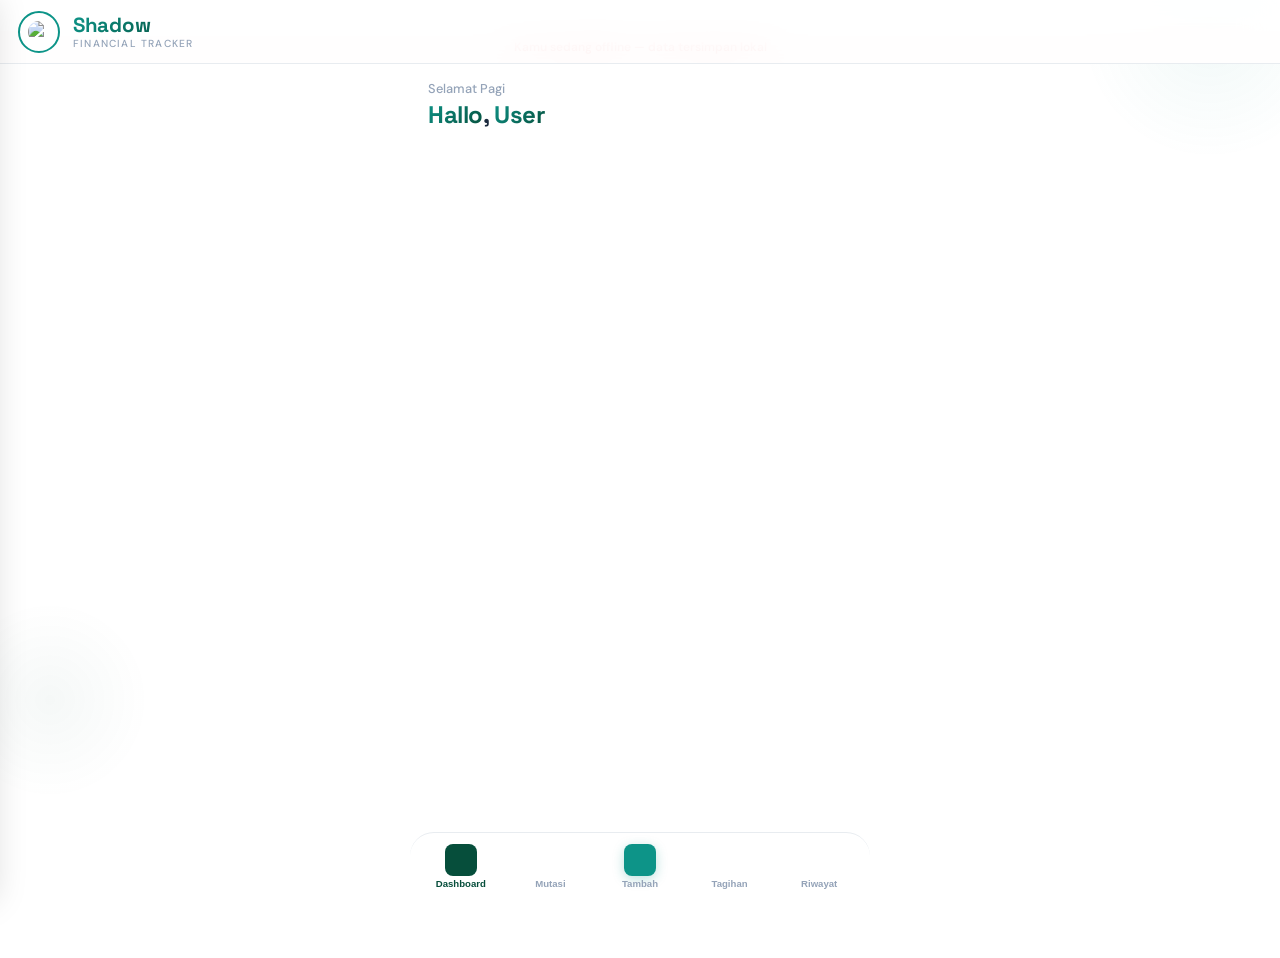
==== shadowFintrack/index.html @ 6dd3341f "Add files via upload" ====
<!DOCTYPE html>
<html lang="id" data-theme="light">
<head>
  <meta charset="UTF-8">
  <meta name="viewport" content="width=device-width, initial-scale=1.0, maximum-scale=1.0, user-scalable=no, viewport-fit=cover">
  <meta name="theme-color" content="#0D9488">
  <meta name="apple-mobile-web-app-capable" content="yes">
  <meta name="apple-mobile-web-app-status-bar-style" content="default">
  <meta name="apple-mobile-web-app-title" content="Shadow">
  <meta name="application-name" content="Shadow">
  <meta name="description" content="Aplikasi pencatatan keuangan pribadi yang simpel dan pribadi">
  <meta name="mobile-web-app-capable" content="yes">
  <link rel="manifest" href="manifest.json">
  <link rel="apple-touch-icon" href="data:image/svg+xml,<svg xmlns='http://www.w3.org/2000/svg' viewBox='0 0 180 180'><rect width='180' height='180' rx='36' fill='%230D9488'/><circle cx='90' cy='85' r='25' fill='none' stroke='white' stroke-width='9'/><circle cx='90' cy='85' r='8' fill='white'/><path d='M61 124 c0-18 13-32 29-32 s29 14 29 32' fill='none' stroke='white' stroke-width='8' stroke-linecap='round'/></svg>">
  <link rel="icon" type="image/svg+xml" href="data:image/svg+xml,<svg xmlns='http://www.w3.org/2000/svg' viewBox='0 0 32 32'><rect width='32' height='32' rx='6' fill='%230D9488'/><circle cx='16' cy='15' r='4.5' fill='none' stroke='white' stroke-width='1.6'/><circle cx='16' cy='15' r='1.4' fill='white'/><path d='M10.5 22 c0-3.2 2.5-5.8 5.5-5.8 s5.5 2.6 5.5 5.8' fill='none' stroke='white' stroke-width='1.4' stroke-linecap='round'/></svg>">
  <link rel="preconnect" href="https://fonts.googleapis.com">
  <link rel="preconnect" href="https://fonts.gstatic.com" crossorigin>
  <link href="https://fonts.googleapis.com/css2?family=Space+Grotesk:wght@300;400;500;600;700&family=DM+Sans:ital,wght@0,300;0,400;0,500;0,600;0,700;1,400&display=swap" rel="stylesheet">
  <script src="https://unpkg.com/lucide@latest/dist/umd/lucide.js"></script>
  <script src="https://cdn.jsdelivr.net/npm/@supabase/supabase-js@2"></script>
  <title>Shadow — Financial Tracker</title>
  <style>
    :root{
      --bg:#FFFFFF;--bg-s:#F4F7F8;--fg:#1B2A3D;--fg-s:#5A6B7F;--muted:#94A3B8;
      --accent:#0D9488;--accent-l:rgba(13,148,136,.08);--accent-d:#064E3B;
      --red:#EF4444;--red-l:rgba(239,68,68,.08);--green:#059669;--green-l:rgba(5,150,105,.08);
      --amber:#D97706;--amber-l:rgba(217,119,6,.08);
      --card:#FFFFFF;--border:#E8ECF0;
      --sh-sm:0 1px 3px rgba(0,0,0,.06);--sh-md:0 4px 16px rgba(0,0,0,.08);--sh-lg:0 12px 40px rgba(0,0,0,.12);
      --sh-side:8px 0 32px rgba(0,0,0,.15);
      --overlay:rgba(15,23,42,.3);
      --r-s:8px;--r-m:12px;--r-l:16px;--r-xl:24px;
      --tr:.3s cubic-bezier(.4,0,.2,1);
      --hdr-h:64px;--nav-h:68px;
      --sat:env(safe-area-inset-top,0px);--sab:env(safe-area-inset-bottom,0px);
      --modal-bg:rgba(15,23,42,.4);
      --warn-bg:#FEF2F2;--warn-border:#FECACA;--warn-text:#DC2626;
      --input-bg:#FFFFFF;--toggle-bg:#D1D5DB;
      --health-excellent:#059669;--health-good:#0D9488;--health-fair:#D97706;--health-poor:#EF4444;
    }
    [data-theme="dark"]{
      --bg:#0F1419;--bg-s:#1A2332;--fg:#E2E8F0;--fg-s:#94A3B8;--muted:#64748B;
      --accent:#14B8A6;--accent-l:rgba(20,184,166,.12);--accent-d:#5EEAD4;
      --red:#F87171;--red-l:rgba(248,113,113,.12);--green:#34D399;--green-l:rgba(52,211,153,.12);
      --amber:#FBBF24;--amber-l:rgba(251,191,36,.12);
      --card:#1C2633;--border:#2A3544;
      --sh-sm:0 1px 3px rgba(0,0,0,.25);--sh-md:0 4px 16px rgba(0,0,0,.3);--sh-lg:0 12px 40px rgba(0,0,0,.4);
      --sh-side:8px 0 32px rgba(0,0,0,.4);
      --overlay:rgba(0,0,0,.5);
      --modal-bg:rgba(0,0,0,.6);
      --warn-bg:rgba(248,113,113,.1);--warn-border:rgba(248,113,113,.25);--warn-text:#F87171;
      --input-bg:#1A2332;--toggle-bg:#374151;
      --health-excellent:#34D399;--health-good:#14B8A6;--health-fair:#FBBF24;--health-poor:#F87171;
    }
    *,*::before,*::after{margin:0;padding:0;box-sizing:border-box}
    html{font-size:16px;-webkit-tap-highlight-color:transparent;overflow-x:hidden}
    body{font-family:'DM Sans',sans-serif;background:var(--bg);color:var(--fg);min-height:100dvh;overflow-x:hidden;-webkit-font-smoothing:antialiased;transition:background .35s,color .35s}
    body::before{content:'';position:fixed;top:-100px;right:-60px;width:260px;height:260px;background:radial-gradient(circle,rgba(13,148,136,.06) 0%,transparent 70%);border-radius:50%;pointer-events:none;z-index:0;animation:blob 8s ease-in-out infinite alternate}
    body::after{content:'';position:fixed;bottom:100px;left:-50px;width:200px;height:200px;background:radial-gradient(circle,rgba(6,78,59,.04) 0%,transparent 70%);border-radius:50%;pointer-events:none;z-index:0;animation:blob 10s ease-in-out infinite alternate-reverse}
    @keyframes blob{0%{transform:translate(0,0) scale(1)}100%{transform:translate(16px,24px) scale(1.12)}}

    .header{position:fixed;top:0;left:0;right:0;height:calc(var(--hdr-h) + var(--sat));padding-top:var(--sat);background:color-mix(in srgb, var(--bg) 88%, transparent);backdrop-filter:blur(18px);-webkit-backdrop-filter:blur(18px);border-bottom:1px solid var(--border);display:flex;align-items:center;padding-left:18px;padding-right:18px;z-index:100;transition:box-shadow var(--tr),background .35s,border-color .35s}
    .header.scrolled{box-shadow:var(--sh-sm)}
    .logo-btn{width:42px;height:42px;border-radius:50%;border:2.5px solid var(--accent);background:var(--bg);display:flex;align-items:center;justify-content:center;cursor:pointer;flex-shrink:0;transition:var(--tr);position:relative;overflow:hidden}
    .logo-btn::before{content:'';position:absolute;inset:0;border-radius:50%;background:var(--accent);opacity:0;transition:opacity var(--tr)}
    .logo-btn:hover::before,.logo-btn:focus-visible::before{opacity:.07}
    .logo-btn:active{transform:scale(.92)}
    .logo-btn svg,.logo-btn img{width:22px;height:22px;color:var(--accent);position:relative;z-index:1}
    .logo-btn img{border-radius:50%;object-fit:cover;width:100%;height:100%;color:transparent}
    .logo-ar{font-family:'Noto Naskh Arabic','Traditional Arabic','Scheherazade New',serif;font-size:1.3rem;font-weight:700;color:var(--accent);position:relative;z-index:1;line-height:1}
    .sb-logo .logo-ar{font-size:1.05rem}
    .about-logo .logo-ar{font-size:1.6rem}
    .hdr-tg{margin-left:13px;display:flex;flex-direction:column}
    .hdr-title{font-family:'Space Grotesk',sans-serif;font-size:1.28rem;font-weight:700;line-height:1.15;background:linear-gradient(135deg,var(--accent),var(--accent-d));-webkit-background-clip:text;-webkit-text-fill-color:transparent;background-clip:text;letter-spacing:-.3px}
    .hdr-sub{font-size:.64rem;font-weight:500;color:var(--muted);letter-spacing:1.2px;text-transform:uppercase;line-height:1;margin-top:2px}
    .hdr-actions{margin-left:auto;display:flex;align-items:center;gap:8px}
    .install-btn{display:none;align-items:center;gap:6px;padding:7px 14px;border-radius:20px;border:1.5px solid var(--accent);background:var(--accent-l);color:var(--accent);font-size:.72rem;font-weight:600;cursor:pointer;transition:var(--tr);font-family:'DM Sans',sans-serif}
    .install-btn:hover{background:var(--accent);color:#fff}
    .install-btn svg{width:14px;height:14px}
    .install-btn.visible{display:flex}

    .sb-overlay{position:fixed;inset:0;background:var(--overlay);backdrop-filter:blur(2px);-webkit-backdrop-filter:blur(2px);z-index:200;opacity:0;visibility:hidden;transition:opacity .3s,visibility .3s}
    .sb-overlay.active{opacity:1;visibility:visible}
    .sidebar{position:fixed;top:0;left:0;bottom:0;width:272px;max-width:80vw;background:var(--bg);z-index:210;transform:translateX(-105%);transition:transform .38s cubic-bezier(.32,.72,0,1),background .35s;display:flex;flex-direction:column;box-shadow:var(--sh-side);overflow-y:auto;overflow-x:hidden}
    .sidebar.active{transform:translateX(0)}
    .sb-hdr{padding:calc(20px + var(--sat)) 18px 18px;border-bottom:1px solid var(--border);display:flex;align-items:center;justify-content:space-between;flex-shrink:0}
    .sb-brand{display:flex;align-items:center;gap:11px}
    .sb-logo{width:36px;height:36px;border-radius:50%;border:2px solid var(--accent);background:var(--accent-l);display:flex;align-items:center;justify-content:center;overflow:hidden;flex-shrink:0}
    .sb-logo svg{width:17px;height:17px;color:var(--accent)}
    .sb-logo img{width:100%;height:100%;object-fit:cover;border-radius:50%}
    .sb-name{font-family:'Space Grotesk',sans-serif;font-weight:700;font-size:1.1rem;background:linear-gradient(135deg,var(--accent),var(--accent-d));-webkit-background-clip:text;-webkit-text-fill-color:transparent;background-clip:text}
    .sb-close{width:32px;height:32px;border-radius:50%;border:none;background:var(--bg-s);display:flex;align-items:center;justify-content:center;cursor:pointer;transition:var(--tr);color:var(--fg-s)}
    .sb-close:hover{background:var(--border);color:var(--fg)}
    .sb-close:active{transform:scale(.9)}
    .sb-close svg{width:17px;height:17px}
    .sb-nav{flex:1;padding:14px 10px;display:flex;flex-direction:column;gap:2px}
    .sb-label{font-size:.62rem;font-weight:600;text-transform:uppercase;letter-spacing:1.5px;color:var(--muted);padding:10px 12px 6px}
    .sb-item{display:flex;align-items:center;gap:13px;padding:12px 13px;border-radius:var(--r-m);cursor:pointer;transition:var(--tr);color:var(--fg-s);font-size:.9rem;font-weight:500;position:relative;border:none;background:none;width:100%;text-align:left;font-family:'DM Sans',sans-serif}
    .sb-item::before{content:'';position:absolute;left:0;top:50%;transform:translateY(-50%) scaleY(0);width:3px;height:18px;border-radius:0 3px 3px 0;background:var(--accent);transition:transform .25s}
    .sb-item:hover{background:var(--accent-l);color:var(--fg)}
    .sb-item:hover::before{transform:translateY(-50%) scaleY(1)}
    .sb-item:active{transform:scale(.98)}
    .sb-item.active{background:var(--accent-l);color:var(--accent);font-weight:600}
    .sb-item.active::before{transform:translateY(-50%) scaleY(1)}
    .sb-item svg{width:19px;height:19px;flex-shrink:0}
    .sb-ft{padding:14px 18px;border-top:1px solid var(--border);font-size:.7rem;color:var(--muted);text-align:center;flex-shrink:0;transition:border-color .35s}
    .sb-ft b{color:var(--accent);font-weight:600}

    .main{position:relative;z-index:1;padding:calc(var(--hdr-h) + var(--sat) + 16px) 18px calc(var(--nav-h) + var(--sab) + 18px);min-height:100dvh}
    .greet-lbl{font-size:.8rem;color:var(--muted);font-weight:500;margin-bottom:2px}
    .greet-name{font-family:'Space Grotesk',sans-serif;font-size:1.5rem;font-weight:700;color:var(--fg);letter-spacing:-.4px;margin-bottom:20px}
    .greet-name span{background:linear-gradient(135deg,var(--accent),var(--accent-d));-webkit-background-clip:text;-webkit-text-fill-color:transparent;background-clip:text}

    .pg{display:none;animation:fadeIn .35s ease}
    .pg.active{display:block}
    @keyframes fadeIn{from{opacity:0;transform:translateY(10px)}to{opacity:1;transform:translateY(0)}}

    .dc{opacity:0;transform:translateY(14px);transition:opacity .45s ease,transform .45s ease}
    .dc.vis{opacity:1;transform:translateY(0)}
    .saldo{background:linear-gradient(135deg,var(--accent-l) 0%,transparent 100%);border:1px solid color-mix(in srgb, var(--accent) 14%, var(--border));border-left:4px solid var(--accent);border-radius:var(--r-l);padding:20px 18px 18px;margin-bottom:14px;position:relative;overflow:hidden;transition:border-color .35s,background .35s}
    .saldo::after{content:'';position:absolute;bottom:-20px;right:-20px;width:100px;height:100px;border-radius:50%;background:var(--accent-l)}
    .saldo::before{content:'';position:absolute;top:-30px;right:30px;width:70px;height:70px;border-radius:50%;background:var(--accent-l)}
    .saldo-lbl{font-size:.72rem;font-weight:600;color:var(--fg-s);text-transform:uppercase;letter-spacing:.8px;margin-bottom:6px}
    .saldo-val{font-family:'Space Grotesk',sans-serif;font-size:1.85rem;font-weight:700;color:var(--fg);letter-spacing:-.5px;line-height:1.1}
    .saldo-time{font-size:.68rem;color:var(--muted);margin-top:8px;display:flex;align-items:center;gap:4px}
    .w-grid{display:grid;grid-template-columns:repeat(auto-fill,minmax(140px,1fr));gap:12px;margin-bottom:14px}
    .w-card{background:var(--card);border:1px solid var(--border);border-radius:var(--r-l);padding:16px 14px;position:relative;overflow:hidden;transition:var(--tr),background .35s,border-color .35s}
    .w-card:hover{box-shadow:var(--sh-md);transform:translateY(-1px)}
    .w-card-lbl{font-size:.68rem;font-weight:600;color:var(--muted);text-transform:uppercase;letter-spacing:.5px;margin-bottom:6px;display:flex;align-items:center;gap:6px}
    .w-card-lbl svg{width:13px;height:13px;color:var(--accent)}
    .w-card-type{font-size:.6rem;color:var(--accent);background:var(--accent-l);padding:2px 7px;border-radius:10px;font-weight:600;display:inline-block;margin-bottom:4px}
    .w-card-val{font-family:'Space Grotesk',sans-serif;font-size:1.12rem;font-weight:700;color:var(--fg)}
    .w-card::after{content:'';position:absolute;top:0;right:0;width:44px;height:44px;border-radius:0 0 0 44px;background:var(--accent-l)}
    .w-add{border:1.5px dashed var(--border);border-radius:var(--r-l);display:flex;flex-direction:column;align-items:center;justify-content:center;gap:6px;cursor:pointer;transition:var(--tr),background .35s,border-color .35s;background:transparent;min-height:76px;color:var(--muted);font-family:'DM Sans',sans-serif}
    .w-add:hover{border-color:var(--accent);color:var(--accent);background:var(--accent-l)}
    .w-add:active{transform:scale(.97)}
    .w-add svg{width:22px;height:22px}
    .w-add span{font-size:.72rem;font-weight:600}
    .cmp{background:var(--card);border:1px solid var(--border);border-radius:var(--r-l);padding:18px 16px;margin-bottom:14px;transition:var(--tr),background .35s,border-color .35s}
    .cmp:hover{box-shadow:var(--sh-sm)}
    .cmp-hdr{display:flex;align-items:center;justify-content:space-between;margin-bottom:14px}
    .cmp-title{font-family:'Space Grotesk',sans-serif;font-size:.88rem;font-weight:700;color:var(--fg)}
    .cmp-net{font-family:'Space Grotesk',sans-serif;font-size:.78rem;font-weight:700;padding:3px 10px;border-radius:20px}
    .cmp-net.pos{background:var(--green-l);color:var(--green)}
    .cmp-net.neg{background:var(--red-l);color:var(--red)}
    .cmp-net.zero{background:var(--bg-s);color:var(--muted)}
    .cmp-row{margin-bottom:12px}.cmp-row:last-child{margin-bottom:0}
    .cmp-info{display:flex;align-items:center;gap:8px;margin-bottom:6px}
    .cmp-dot{width:8px;height:8px;border-radius:50%;flex-shrink:0}
    .cmp-dot.g{background:var(--green)}.cmp-dot.r{background:var(--red)}
    .cmp-info span:nth-child(2){font-size:.78rem;color:var(--fg-s);flex:1}
    .cmp-val{font-family:'Space Grotesk',sans-serif;font-size:.82rem;font-weight:700}
    .cmp-val.g{color:var(--green)}.cmp-val.r{color:var(--red)}
    .bar-t{height:8px;border-radius:4px;background:var(--bg-s);overflow:hidden}
    .bar-f{height:100%;border-radius:4px;width:0;transition:width .9s cubic-bezier(.4,0,.2,1)}
    .bar-f.g{background:linear-gradient(90deg,var(--green),color-mix(in srgb, var(--green) 60%, #fff))}
    .bar-f.r{background:linear-gradient(90deg,var(--red),color-mix(in srgb, var(--red) 60%, #fff))}
    .badge-grid{display:grid;grid-template-columns:1fr 1fr;gap:12px;margin-bottom:14px}
    .badge{background:var(--card);border:1px solid var(--border);border-radius:var(--r-l);padding:16px 14px;transition:var(--tr),background .35s,border-color .35s;position:relative;overflow:hidden}
    .badge:hover{box-shadow:var(--sh-sm)}
    .badge-icon{width:36px;height:36px;border-radius:var(--r-s);display:flex;align-items:center;justify-content:center;margin-bottom:10px}
    .badge-icon svg{width:18px;height:18px}
    .badge-utang .badge-icon{background:var(--red-l);color:var(--red)}
    .badge-piutang .badge-icon{background:var(--amber-l);color:var(--amber)}
    .badge-title{font-size:.75rem;font-weight:600;color:var(--fg-s);margin-bottom:2px}
    .badge-count{font-family:'Space Grotesk',sans-serif;font-size:1.15rem;font-weight:700;color:var(--fg)}
    .badge-warn{display:inline-flex;align-items:center;gap:5px;margin-top:8px;padding:4px 10px;border-radius:20px;font-size:.65rem;font-weight:600;background:var(--warn-bg);color:var(--warn-text);border:1px solid var(--warn-border)}
    .badge-warn-dot{width:6px;height:6px;border-radius:50%;background:var(--red);animation:pulse 1.4s ease infinite}
    @keyframes pulse{0%,100%{opacity:1;transform:scale(1)}50%{opacity:.5;transform:scale(1.3)}}
    .badge-sub{font-size:.65rem;color:var(--muted);margin-top:6px}
    .health{background:var(--card);border:1px solid var(--border);border-radius:var(--r-l);padding:20px 18px;margin-bottom:14px;transition:var(--tr),background .35s,border-color .35s}
    .health:hover{box-shadow:var(--sh-sm)}
    .health-hdr{display:flex;align-items:center;justify-content:space-between;margin-bottom:16px}
    .health-title{font-family:'Space Grotesk',sans-serif;font-size:.92rem;font-weight:700;color:var(--fg);display:flex;align-items:center;gap:8px}
    .health-title svg{width:18px;height:18px;color:var(--accent)}
    .health-period{font-size:.68rem;color:var(--muted);font-weight:500}
    .health-body{display:flex;align-items:center;gap:20px}
    .gauge-wrap{position:relative;flex-shrink:0}
    .gauge-svg{display:block}
    .gauge-bg{fill:none;stroke:var(--border);stroke-width:10;stroke-linecap:round}
    .gauge-fill{fill:none;stroke-width:10;stroke-linecap:round;transition:stroke-dashoffset 1.2s cubic-bezier(.4,0,.2,1),stroke .5s}
    .gauge-score{position:absolute;bottom:0;left:50%;transform:translateX(-50%);text-align:center}
    .gauge-num{font-family:'Space Grotesk',sans-serif;font-size:1.4rem;font-weight:700;line-height:1;transition:color .5s}
    .gauge-max{font-size:.6rem;color:var(--muted);font-weight:500}
    .health-info{flex:1}
    .health-status{font-family:'Space Grotesk',sans-serif;font-size:.92rem;font-weight:700;margin-bottom:4px;transition:color .5s}
    .health-desc{font-size:.75rem;color:var(--fg-s);line-height:1.55}
    .health-metrics{display:flex;gap:14px;margin-top:12px}
    .hm{text-align:center}
    .hm-val{font-family:'Space Grotesk',sans-serif;font-size:.82rem;font-weight:700}
    .hm-lbl{font-size:.6rem;color:var(--muted);margin-top:1px}
    .saran{background:var(--card);border:1px solid var(--border);border-radius:var(--r-l);padding:18px 16px;margin-bottom:14px;transition:var(--tr),background .35s,border-color .35s}
    .saran:hover{box-shadow:var(--sh-sm)}
    .saran-hdr{display:flex;align-items:center;gap:8px;margin-bottom:14px}
    .saran-hdr svg{width:18px;height:18px;color:var(--accent)}
    .saran-title{font-family:'Space Grotesk',sans-serif;font-size:.92rem;font-weight:700;color:var(--fg)}
    .saran-list{list-style:none;display:flex;flex-direction:column}
    .saran-item{display:flex;gap:12px;padding:12px 0;border-bottom:1px solid var(--border);align-items:flex-start}
    .saran-item:last-child{border-bottom:none}
    .saran-num{width:24px;height:24px;border-radius:50%;background:var(--accent-l);color:var(--accent);font-family:'Space Grotesk',sans-serif;font-size:.72rem;font-weight:700;display:flex;align-items:center;justify-content:center;flex-shrink:0;margin-top:1px}
    .saran-text{flex:1}
    .saran-main{font-size:.8rem;font-weight:600;color:var(--fg);line-height:1.45;margin-bottom:2px}
    .saran-detail{font-size:.7rem;color:var(--muted);line-height:1.45}
    .saran-empty{font-size:.8rem;color:var(--muted);text-align:center;padding:16px 0;font-style:italic}

    .sb-page{display:none;animation:fadeIn .3s ease}
    .sb-page.active{display:block}
    .sb-back{display:inline-flex;align-items:center;gap:6px;padding:8px 0;margin-bottom:18px;font-size:.8rem;font-weight:600;color:var(--accent);cursor:pointer;border:none;background:none;font-family:'DM Sans',sans-serif;transition:color var(--tr)}
    .sb-back:hover{color:var(--accent-d)}
    .sb-back:active{transform:scale(.97)}
    .sb-back svg{width:16px;height:16px}
    .sb-page-title{font-family:'Space Grotesk',sans-serif;font-size:1.15rem;font-weight:700;color:var(--fg);margin-bottom:18px}

    .profile-photo-wrap{display:flex;flex-direction:column;align-items:center;margin-bottom:24px}
    .profile-photo{width:88px;height:88px;border-radius:50%;border:3px solid var(--accent);background:var(--bg-s);display:flex;align-items:center;justify-content:center;overflow:hidden;cursor:pointer;transition:var(--tr);position:relative}
    .profile-photo:hover{border-color:var(--accent-d);box-shadow:0 4px 16px rgba(13,148,136,.15)}
    .profile-photo svg{width:36px;height:36px;color:var(--muted)}
    .profile-photo img{width:100%;height:100%;object-fit:cover}
    .profile-photo-badge{position:absolute;bottom:0;right:0;width:28px;height:28px;border-radius:50%;background:var(--accent);display:flex;align-items:center;justify-content:center;border:2px solid var(--bg)}
    .profile-photo-badge svg{width:13px;height:13px;color:#fff}
    .profile-photo-hint{font-size:.68rem;color:var(--muted);margin-top:8px}

    .form-group{margin-bottom:16px}
    .form-label{display:block;font-size:.72rem;font-weight:600;color:var(--fg-s);text-transform:uppercase;letter-spacing:.5px;margin-bottom:6px}
    .form-input{width:100%;padding:11px 14px;border:1.5px solid var(--border);border-radius:var(--r-m);font-size:.88rem;font-family:'DM Sans',sans-serif;color:var(--fg);background:var(--input-bg);transition:border-color var(--tr),background .35s;outline:none}
    .form-input:focus{border-color:var(--accent)}
    .form-input::placeholder{color:var(--muted)}
    .form-btn{width:100%;padding:13px;border:none;border-radius:var(--r-m);font-size:.88rem;font-weight:700;font-family:'DM Sans',sans-serif;cursor:pointer;transition:var(--tr)}
    .form-btn:active{transform:scale(.98)}
    .form-btn-primary{background:var(--accent);color:#fff}
    .form-btn-primary:hover{filter:brightness(1.1)}
    .form-btn-outline{background:transparent;border:1.5px solid var(--border);color:var(--fg-s)}
    .form-btn-outline:hover{background:var(--bg-s);border-color:var(--muted)}
    .form-btn-danger{background:var(--red-l);border:1.5px solid color-mix(in srgb, var(--red) 25%, var(--border));color:var(--red)}
    .form-btn-danger:hover{background:var(--red);color:#fff}

    .coa-list{display:flex;flex-direction:column;gap:10px;margin-bottom:16px}
    .coa-card{background:var(--card);border:1px solid var(--border);border-radius:var(--r-l);padding:14px 16px;display:flex;align-items:center;gap:12px;transition:var(--tr),background .35s,border-color .35s}
    .coa-card:hover{box-shadow:var(--sh-sm)}
    .coa-card-icon{width:38px;height:38px;border-radius:var(--r-s);display:flex;align-items:center;justify-content:center;flex-shrink:0;background:var(--accent-l);color:var(--accent)}
    .coa-card-icon svg{width:18px;height:18px}
    .coa-card-info{flex:1;min-width:0}
    .coa-card-name{font-size:.85rem;font-weight:600;color:var(--fg);display:flex;align-items:center;gap:6px;flex-wrap:wrap}
    .coa-card-name .perm-badge{font-size:.55rem;padding:2px 7px;border-radius:8px;background:var(--accent-l);color:var(--accent);font-weight:700;text-transform:uppercase;letter-spacing:.5px}
    .coa-card-type{font-size:.65rem;color:var(--muted);font-weight:500}
    .coa-card-actions{display:flex;gap:6px;flex-shrink:0}
    .coa-btn{width:32px;height:32px;border-radius:var(--r-s);border:1px solid var(--border);background:var(--input-bg);display:flex;align-items:center;justify-content:center;cursor:pointer;transition:var(--tr);color:var(--fg-s)}
    .coa-btn:hover{background:var(--accent-l);border-color:var(--accent);color:var(--accent)}
    .coa-btn:active{transform:scale(.9)}
    .coa-btn:disabled{opacity:.3;cursor:not-allowed}
    .coa-btn:disabled:hover{background:var(--input-bg);border-color:var(--border);color:var(--fg-s)}
    .coa-btn svg{width:15px;height:15px}

    .toggle-row{display:flex;align-items:center;justify-content:space-between;padding:15px 0;border-bottom:1px solid var(--border);transition:border-color .35s}
    .toggle-row:last-child{border-bottom:none}
    .toggle-info{flex:1;min-width:0}
    .toggle-title{font-size:.85rem;font-weight:600;color:var(--fg)}
    .toggle-desc{font-size:.68rem;color:var(--muted);margin-top:2px}
    .toggle-switch{width:48px;height:26px;border-radius:13px;background:var(--toggle-bg);position:relative;cursor:pointer;transition:background var(--tr);flex-shrink:0;border:none}
    .toggle-switch.on{background:var(--accent)}
    .toggle-switch::after{content:'';position:absolute;top:3px;left:3px;width:20px;height:20px;border-radius:50%;background:#fff;transition:transform var(--tr);box-shadow:0 1px 3px rgba(0,0,0,.2)}
    .toggle-switch.on::after{transform:translateX(22px)}

    .lang-row{display:flex;align-items:center;justify-content:space-between;padding:15px 0;border-bottom:1px solid var(--border);transition:border-color .35s}
    .lang-btns{display:flex;gap:0;border-radius:var(--r-m);overflow:hidden;border:1px solid var(--border)}
    .lang-btn{padding:8px 18px;font-size:.78rem;font-weight:600;border:none;cursor:pointer;transition:var(--tr);font-family:'DM Sans',sans-serif;background:var(--bg-s);color:var(--fg-s)}
    .lang-btn.active{background:var(--accent);color:#fff}
    .lang-btn:active{transform:scale(.95)}

    .about-card{background:var(--card);border:1px solid var(--border);border-radius:var(--r-l);padding:20px 18px;margin-bottom:16px;transition:background .35s,border-color .35s}
    .about-logo{width:56px;height:56px;border-radius:50%;border:2.5px solid var(--accent);background:var(--accent-l);display:flex;align-items:center;justify-content:center;margin:0 auto 14px;overflow:hidden}
    .about-logo svg{width:26px;height:26px;color:var(--accent)}
    .about-logo img{width:100%;height:100%;object-fit:cover;border-radius:50%}
    .about-name{font-family:'Space Grotesk',sans-serif;font-size:1.15rem;font-weight:700;color:var(--fg);text-align:center;background:linear-gradient(135deg,var(--accent),var(--accent-d));-webkit-background-clip:text;-webkit-text-fill-color:transparent;background-clip:text}
    .about-ver{font-size:.72rem;color:var(--muted);text-align:center;margin-top:2px;margin-bottom:16px}
    .about-desc{font-size:.8rem;color:var(--fg-s);line-height:1.7;margin-bottom:16px}
    .about-features{list-style:none;display:flex;flex-direction:column;gap:8px;margin-bottom:16px}
    .about-features li{display:flex;align-items:center;gap:10px;font-size:.78rem;color:var(--fg-s)}
    .about-feat-icon{width:24px;height:24px;border-radius:6px;background:var(--accent-l);display:flex;align-items:center;justify-content:center;flex-shrink:0}
    .about-feat-icon svg{width:13px;height:13px;color:var(--accent)}
    .about-footer{text-align:center;font-size:.72rem;color:var(--muted);padding-top:14px;border-top:1px solid var(--border);transition:border-color .35s}
    .about-footer span{color:var(--red)}

    .modal-overlay{position:fixed;inset:0;background:var(--modal-bg);backdrop-filter:blur(3px);-webkit-backdrop-filter:blur(3px);z-index:500;display:none;align-items:flex-end;justify-content:center;padding:20px}
    .modal-overlay.active{display:flex}
    .modal{background:var(--card);border-radius:var(--r-xl);width:100%;max-width:400px;padding:24px 20px 20px;animation:slideUp .35s cubic-bezier(.32,.72,0,1);max-height:80dvh;overflow-y:auto;transition:background .35s}
    @keyframes slideUp{from{transform:translateY(30px);opacity:0}to{transform:translateY(0);opacity:1}}
    .modal-handle{width:40px;height:4px;border-radius:2px;background:var(--border);margin:0 auto 18px}
    .modal-title{font-family:'Space Grotesk',sans-serif;font-size:1.05rem;font-weight:700;color:var(--fg);margin-bottom:18px}
    .modal select.form-input{appearance:none;background-image:url("data:image/svg+xml,%3Csvg xmlns='http://www.w3.org/2000/svg' width='16' height='16' viewBox='0 0 24 24' fill='none' stroke='%2394A3B8' stroke-width='2'%3E%3Cpath d='m6 9 6 6 6-6'/%3E%3C/svg%3E");background-repeat:no-repeat;background-position:right 12px center;padding-right:36px}
    .modal-btns{display:grid;grid-template-columns:1fr 1fr;gap:10px;margin-top:6px}
    .confirm-msg{font-size:.88rem;font-weight:600;color:var(--fg);text-align:center;margin-bottom:18px}

    .ph{background:var(--card);border:1px dashed var(--border);border-radius:var(--r-l);padding:36px 18px;text-align:center;transition:var(--tr),background .35s,border-color .35s}
    .ph:hover{border-color:var(--accent);background:var(--accent-l)}
    .ph-icon{width:48px;height:48px;border-radius:50%;background:var(--bg-s);display:flex;align-items:center;justify-content:center;margin:0 auto 12px;color:var(--muted)}
    .ph-icon svg{width:22px;height:22px}
    .ph-t{font-size:.85rem;color:var(--fg-s);font-weight:500}
    .ph-s{font-size:.72rem;color:var(--muted);margin-top:4px}
    .sec-hdr{display:flex;align-items:center;justify-content:space-between;margin-bottom:12px}
    .sec-t{font-family:'Space Grotesk',sans-serif;font-size:1rem;font-weight:700;color:var(--fg)}
    .sec-link{font-size:.75rem;font-weight:600;color:var(--accent);cursor:pointer;border:none;background:none;padding:4px;font-family:'DM Sans',sans-serif}
    .sec-link:hover{color:var(--accent-d)}
    .cc{background:var(--card);border:1px solid var(--border);border-radius:var(--r-l);padding:22px 18px;margin-bottom:14px;transition:var(--tr),background .35s,border-color .35s}
    .cc:hover{box-shadow:var(--sh-sm)}
    .cc-title{font-family:'Space Grotesk',sans-serif;font-weight:700;font-size:.95rem;color:var(--fg);margin-bottom:5px}
    .cc-desc{font-size:.8rem;color:var(--fg-s);line-height:1.6}
    .ml{list-style:none;margin-top:12px}
    .ml li{display:flex;align-items:center;gap:10px;padding:9px 0;border-bottom:1px solid var(--border);font-size:.82rem;color:var(--fg-s)}
    .ml li:last-child{border-bottom:none}
    .ml-d{width:7px;height:7px;border-radius:50%;background:var(--accent);flex-shrink:0}

    .bnav{position:fixed;bottom:0;left:0;right:0;height:calc(var(--nav-h) + var(--sab));padding-bottom:var(--sab);background:color-mix(in srgb, var(--bg) 92%, transparent);backdrop-filter:blur(18px);-webkit-backdrop-filter:blur(18px);border-top:1px solid var(--border);display:flex;align-items:center;justify-content:space-around;padding-left:6px;padding-right:6px;z-index:100;transition:background .35s,border-color .35s}
    .ni{display:flex;flex-direction:column;align-items:center;justify-content:center;gap:3px;flex:1;max-width:76px;height:46px;border-radius:var(--r-m);cursor:pointer;transition:all var(--tr);border:none;background:transparent;-webkit-user-select:none;user-select:none}
    .ni .ni-w{width:32px;height:32px;border-radius:var(--r-s);display:flex;align-items:center;justify-content:center;transition:all var(--tr);background:transparent}
    .ni svg{width:19px;height:19px;color:var(--muted);transition:color var(--tr);position:relative;z-index:1}
    .ni .ni-l{font-size:.6rem;font-weight:600;color:var(--muted);transition:color var(--tr);white-space:nowrap;line-height:1}
    .ni:hover .ni-w{background:var(--accent-l)}.ni:hover svg{color:var(--accent)}.ni:hover .ni-l{color:var(--accent)}
    .ni.active .ni-w{animation:pop .35s cubic-bezier(.34,1.56,.64,1) forwards}
    .ni.active svg{color:#fff}.ni.active .ni-l{color:var(--accent-d);font-weight:700}
    @keyframes pop{0%{transform:scale(.85);background:#0D9488}50%{transform:scale(1.08);background:#0D9488}100%{transform:scale(1);background:#064E3B}}
    .ni--add .ni-w{background:#0D9488!important;box-shadow:0 3px 12px rgba(13,148,136,.28)}
    .ni--add svg{color:#fff!important}
    .ni--add.active .ni-w{animation:popA .35s cubic-bezier(.34,1.56,.64,1) forwards}
    @keyframes popA{0%{transform:scale(.85);background:#0D9488;box-shadow:0 3px 12px rgba(13,148,136,.28)}50%{transform:scale(1.1);background:#0D9488;box-shadow:0 3px 12px rgba(13,148,136,.28)}100%{transform:scale(1);background:#064E3B;box-shadow:0 3px 12px rgba(6,78,59,.28)}}
    .ni:active{transform:scale(.92)}

    .toast-c{position:fixed;top:calc(var(--hdr-h) + var(--sat) + 10px);left:50%;transform:translateX(-50%);z-index:600;pointer-events:none}
    .toast{background:var(--fg);color:var(--bg);padding:9px 18px;border-radius:var(--r-m);font-size:.8rem;font-weight:500;box-shadow:var(--sh-lg);opacity:0;transform:translateY(-10px);transition:all .3s;white-space:nowrap}
    .toast.show{opacity:1;transform:translateY(0)}

    .off-banner{position:fixed;top:calc(var(--hdr-h) + var(--sat));left:0;right:0;background:var(--warn-bg);border-bottom:1px solid var(--warn-border);padding:8px 18px;text-align:center;font-size:.75rem;font-weight:600;color:var(--warn-text);z-index:99;transform:translateY(-100%);transition:transform .35s}
    .off-banner.show{transform:translateY(0)}

    .hidden-input{position:absolute;width:0;height:0;opacity:0;pointer-events:none}

    .logout-area{padding:6px 18px 18px;flex-shrink:0;border-top:1px solid var(--border);transition:border-color .35s}
    .logout-btn{width:100%;padding:11px;border-radius:var(--r-m);border:1.5px solid var(--border);background:transparent;color:var(--fg-s);font-size:.82rem;font-weight:600;cursor:pointer;transition:var(--tr);font-family:'DM Sans',sans-serif;display:flex;align-items:center;justify-content:center;gap:8px}
    .logout-btn:hover{background:var(--red-l);border-color:color-mix(in srgb, var(--red) 30%, var(--border));color:var(--red)}
    .logout-btn:active{transform:scale(.98)}
    .logout-btn svg{width:16px;height:16px}

    .act-toggle{display:grid;grid-template-columns:1fr 1fr;gap:10px;margin-bottom:16px}
    .act-toggle-btn{display:flex;align-items:center;justify-content:center;gap:7px;padding:13px 10px;border-radius:var(--r-l);border:1.5px solid var(--border);background:var(--card);cursor:pointer;transition:var(--tr);font-family:'DM Sans',sans-serif;font-size:.84rem;font-weight:600;color:var(--fg-s)}
    .act-toggle-btn:active{transform:scale(.97)}
    .act-toggle-btn svg{width:16px;height:16px;flex-shrink:0}
    .act-toggle-btn:first-child{border-left:3px solid var(--green)}
    .act-toggle-btn:first-child svg{color:var(--green)}
    .act-toggle-btn:last-child{border-left:3px solid var(--red)}
    .act-toggle-btn:last-child svg{color:var(--red)}
    .act-toggle-btn.on-inc{border-color:var(--green);background:var(--green-l);color:var(--green)}
    .act-toggle-btn.on-exp{border-color:var(--red);background:var(--red-l);color:var(--red)}
    .act-form{background:var(--card);border:1px solid var(--border);border-radius:var(--r-l);padding:18px 16px;margin-bottom:16px;animation:fadeIn .3s ease}
    .act-section-label{font-size:.68rem;font-weight:600;color:var(--muted);text-transform:uppercase;letter-spacing:.6px;margin-bottom:8px;margin-top:14px}
    .act-section-label:first-child{margin-top:0}
    .chip-grid{display:flex;flex-wrap:wrap;gap:8px}
    .chip{padding:9px 14px;border-radius:20px;font-size:.74rem;font-weight:600;cursor:pointer;transition:all .2s;border:1.5px solid var(--border);background:var(--bg-s);color:var(--fg-s);font-family:'DM Sans',sans-serif;display:inline-flex;align-items:center;gap:5px;user-select:none}
    .chip:active{transform:scale(.95)}
    .chip svg{width:13px;height:13px;flex-shrink:0}
    .chip.sel{font-weight:700}
    .act-list{display:flex;flex-direction:column;gap:8px;margin-bottom:16px}
    .act-item{background:var(--card);border:1px solid var(--border);border-radius:var(--r-m);padding:12px 14px;display:flex;align-items:center;gap:12px;transition:var(--tr);border-left:3px solid var(--border)}
    .act-item.inc{border-left-color:var(--green)}
    .act-item.exp{border-left-color:var(--red)}
    .act-item-info{flex:1;min-width:0}
    .act-item-cat{font-size:.78rem;font-weight:600;color:var(--fg);margin-bottom:1px}
    .act-item-meta{font-size:.66rem;color:var(--muted);display:flex;align-items:center;gap:6px}
    .act-item-amount{font-family:'Space Grotesk',sans-serif;font-size:.85rem;font-weight:700;flex-shrink:0}
    .act-item-amount.inc{color:var(--green)}
    .act-item-amount.exp{color:var(--red)}
    .act-empty{background:var(--card);border:1px dashed var(--border);border-radius:var(--r-l);padding:30px 18px;text-align:center;transition:var(--tr);margin-bottom:16px}
    .act-empty:hover{border-color:var(--accent);background:var(--accent-l)}
    .act-empty-t{font-size:.82rem;color:var(--fg-s);font-weight:500}
    .act-empty-s{font-size:.7rem;color:var(--muted);margin-top:3px}

    .tag-toggle{display:grid;grid-template-columns:1fr 1fr;gap:10px;margin-bottom:16px}
    .tag-toggle-btn{display:flex;align-items:center;justify-content:center;gap:7px;padding:13px 10px;border-radius:var(--r-l);border:1.5px solid var(--border);background:var(--card);cursor:pointer;transition:var(--tr);font-family:'DM Sans',sans-serif;font-size:.84rem;font-weight:600;color:var(--fg-s)}
    .tag-toggle-btn:active{transform:scale(.97)}
    .tag-toggle-btn svg{width:16px;height:16px;flex-shrink:0}
    .tag-toggle-btn:first-child{border-left:3px solid var(--red)}
    .tag-toggle-btn:first-child svg{color:var(--red)}
    .tag-toggle-btn:last-child{border-left:3px solid var(--amber)}
    .tag-toggle-btn:last-child svg{color:var(--amber)}
    .tag-toggle-btn.on-d{border-color:var(--red);background:var(--red-l);color:var(--red)}
    .tag-toggle-btn.on-r{border-color:var(--amber);background:var(--amber-l);color:var(--amber)}
    .tag-form{background:var(--card);border:1px solid var(--border);border-radius:var(--r-l);padding:18px 16px;margin-bottom:16px;animation:fadeIn .3s ease}
    .tag-card{background:var(--card);border:1px solid var(--border);border-radius:var(--r-l);padding:14px 16px;margin-bottom:10px;transition:var(--tr)}
    .tag-card:hover{box-shadow:var(--sh-sm)}
    .tag-card-head{display:flex;align-items:flex-start;justify-content:space-between;gap:8px;margin-bottom:8px}
    .tag-card-name{font-size:.85rem;font-weight:700;color:var(--fg);line-height:1.3}
    .tag-card-desc{font-size:.7rem;color:var(--muted);margin-top:1px}
    .tag-badge{display:inline-flex;align-items:center;gap:4px;padding:3px 9px;border-radius:12px;font-size:.6rem;font-weight:600;white-space:nowrap;flex-shrink:0}
    .tag-badge-ok{background:var(--green-l);color:var(--green)}
    .tag-badge-warn{background:var(--amber-l);color:var(--amber)}
    .tag-badge-due{background:var(--red-l);color:var(--red)}
    .tag-badge-overdue{background:var(--red-l);color:var(--red);animation:pulse 1.4s ease infinite}
    .tag-badge-lunas{background:var(--green-l);color:var(--green)}
    .tag-info{display:grid;grid-template-columns:1fr 1fr;gap:4px 12px;margin-bottom:10px}
    .tag-info-item{font-size:.68rem;color:var(--fg-s);display:flex;justify-content:space-between}
    .tag-info-item span:last-child{font-family:'Space Grotesk',sans-serif;font-weight:600;color:var(--fg)}
    .tag-recv-img{width:52px;height:52px;border-radius:var(--r-s);border:1.5px solid var(--border);display:flex;align-items:center;justify-content:center;cursor:pointer;overflow:hidden;flex-shrink:0;background:var(--bg-s);transition:var(--tr)}
    .tag-recv-img:hover{border-color:var(--accent);box-shadow:var(--sh-sm)}
    .tag-recv-img svg{width:20px;height:20px;color:var(--muted)}
    .tag-recv-img img{width:100%;height:100%;object-fit:cover}
    .tag-actions{display:flex;gap:8px}
    .tag-act-btn{flex:1;padding:9px 6px;border-radius:var(--r-s);font-size:.68rem;font-weight:600;cursor:pointer;transition:var(--tr);text-align:center;font-family:'DM Sans',sans-serif;border:1.5px solid var(--border);background:var(--bg-s);color:var(--fg-s)}
    .tag-act-btn:active{transform:scale(.95)}
    .tag-act-btn.danger{border-color:color-mix(in srgb,var(--red) 25%,var(--border));color:var(--red)}
    .tag-act-btn.danger:hover{background:var(--red-l)}
    .tag-act-btn.primary{border-color:var(--accent);color:var(--accent);background:var(--accent-l)}
    .tag-upload{width:100%;height:80px;border:2px dashed var(--border);border-radius:var(--r-m);display:flex;flex-direction:column;align-items:center;justify-content:center;gap:6px;cursor:pointer;transition:var(--tr);color:var(--muted);background:var(--bg-s)}
    .tag-upload:hover{border-color:var(--accent);color:var(--accent)}
    .tag-upload svg{width:22px;height:22px}
    .tag-upload span{font-size:.7rem;font-weight:500}
    .tag-upload img{position:absolute;inset:0;width:100%;height:100%;object-fit:cover;border-radius:var(--r-m)}
    .tag-upload-wrap{position:relative}
    .tag-img-view{width:100%;border-radius:var(--r-m)}
    .tag-empty{background:var(--card);border:1px dashed var(--border);border-radius:var(--r-l);padding:30px 18px;text-align:center;transition:var(--tr);margin-bottom:16px}
    .tag-empty:hover{border-color:var(--accent);background:var(--accent-l)}
    .tag-empty-t{font-size:.82rem;color:var(--fg-s);font-weight:500}
    .tag-empty-s{font-size:.7rem;color:var(--muted);margin-top:3px}

    .mut-empty{background:var(--card);border:1px dashed var(--border);border-radius:var(--r-l);padding:36px 18px;text-align:center;transition:var(--tr),background .35s,border-color .35s;margin-bottom:14px}
    .mut-empty:hover{border-color:var(--accent);background:var(--accent-l)}
    .mut-empty-icon{width:48px;height:48px;border-radius:50%;background:var(--bg-s);display:flex;align-items:center;justify-content:center;margin:0 auto 12px;color:var(--muted)}
    .mut-empty-icon svg{width:22px;height:22px}
    .mut-empty-t{font-size:.85rem;color:var(--fg-s);font-weight:500}
    .mut-empty-s{font-size:.72rem;color:var(--muted);margin-top:4px}
    .mut-list{display:flex;flex-direction:column;gap:10px;margin-bottom:14px}
    .mut-item{background:var(--card);border:1px solid var(--border);border-radius:var(--r-l);padding:14px 16px;transition:var(--tr),background .35s,border-color .35s}
    .mut-item:hover{box-shadow:var(--sh-sm)}
    .mut-item-top{display:flex;align-items:center;justify-content:space-between;margin-bottom:6px}
    .mut-item-date{font-size:.68rem;color:var(--muted);font-weight:500;display:flex;align-items:center;gap:4px}
    .mut-item-date svg{width:12px;height:12px}
    .mut-item-amount{font-family:'Space Grotesk',sans-serif;font-size:.88rem;font-weight:700;color:var(--accent)}
    .mut-item-flow{display:flex;align-items:center;gap:8px;font-size:.8rem;color:var(--fg-s)}
    .mut-item-flow svg{width:14px;height:14px;color:var(--accent);flex-shrink:0}
    .mut-item-from,.mut-item-to{font-weight:600;color:var(--fg);background:var(--bg-s);padding:2px 8px;border-radius:6px;font-size:.72rem}

    .hist-tabs{display:flex;gap:6px;margin-bottom:14px;overflow-x:auto;-webkit-overflow-scrolling:touch;scrollbar-width:none;padding-bottom:2px}
    .hist-tabs::-webkit-scrollbar{display:none}
    .hist-tab{padding:8px 16px;border-radius:20px;font-size:.72rem;font-weight:600;cursor:pointer;white-space:nowrap;border:1.5px solid var(--border);background:var(--card);color:var(--fg-s);font-family:'DM Sans',sans-serif;transition:var(--tr);flex-shrink:0}
    .hist-tab:active{transform:scale(.95)}
    .hist-tab.active{background:var(--accent);color:#fff;border-color:var(--accent)}
    .hist-date-group{margin-bottom:16px}
    .hist-date-label{font-size:.7rem;font-weight:600;color:var(--muted);text-transform:uppercase;letter-spacing:.6px;margin-bottom:8px;padding-left:2px}
    .hist-item{background:var(--card);border:1px solid var(--border);border-radius:var(--r-l);padding:14px 16px;margin-bottom:8px;transition:var(--tr),background .35s,border-color .35s;border-left:3px solid var(--border)}
    .hist-item:hover{box-shadow:var(--sh-sm)}
    .hist-item.h-inc{border-left-color:var(--green)}
    .hist-item.h-exp{border-left-color:var(--red)}
    .hist-item.h-mut{border-left-color:var(--accent)}
    .hist-item.h-log{border-left-color:var(--muted)}
    .hist-item-top{display:flex;align-items:center;justify-content:space-between;margin-bottom:4px}
    .hist-item-type{display:inline-flex;align-items:center;gap:5px;font-size:.6rem;font-weight:700;text-transform:uppercase;letter-spacing:.5px;padding:2px 8px;border-radius:10px}
    .hist-item-type.t-inc{background:var(--green-l);color:var(--green)}
    .hist-item-type.t-exp{background:var(--red-l);color:var(--red)}
    .hist-item-type.t-mut{background:var(--accent-l);color:var(--accent)}
    .hist-item-type.t-log{background:var(--bg-s);color:var(--muted)}
    .hist-item-title{font-size:.82rem;font-weight:600;color:var(--fg);flex:1;min-width:0;overflow:hidden;text-overflow:ellipsis;white-space:nowrap}
    .hist-item-amount{font-family:'Space Grotesk',sans-serif;font-size:.85rem;font-weight:700;flex-shrink:0;margin-left:8px}
    .hist-item-amount.inc{color:var(--green)}
    .hist-item-amount.exp{color:var(--red)}
    .hist-item-amount.mut{color:var(--accent)}
    .hist-item-sub{display:flex;align-items:center;gap:6px;font-size:.68rem;color:var(--muted);margin-top:4px}
    .hist-item-sub svg{width:12px;height:12px;flex-shrink:0}
    .hist-summary{display:grid;grid-template-columns:repeat(3,1fr);gap:8px;margin-bottom:14px}
    .hist-sum-card{background:var(--card);border:1px solid var(--border);border-radius:var(--r-m);padding:12px 10px;text-align:center;transition:var(--tr),background .35s,border-color .35s}
    .hist-sum-card:hover{box-shadow:var(--sh-sm)}
    .hist-sum-val{font-family:'Space Grotesk',sans-serif;font-size:.82rem;font-weight:700}
    .hist-sum-val.inc{color:var(--green)}
    .hist-sum-val.exp{color:var(--red)}
    .hist-sum-val.mut{color:var(--accent)}
    .hist-sum-lbl{font-size:.6rem;color:var(--muted);font-weight:500;margin-top:2px;text-transform:uppercase;letter-spacing:.4px}
    .hist-count{font-size:.68rem;color:var(--muted);text-align:center;margin-bottom:10px}

    @media(prefers-reduced-motion:reduce){*,*::before,*::after{animation-duration:.01ms!important;transition-duration:.01ms!important}}
    *:focus-visible{outline:2px solid var(--accent);outline-offset:2px}
    @media(min-width:480px){.main{max-width:460px;margin:0 auto}.bnav{max-width:460px;left:50%;transform:translateX(-50%);border-radius:var(--r-xl) var(--r-xl) 0 0}}
  </style>
</head>
<body>

    <!-- Login Screen -->
  <div id="loginScreen" style="position:fixed;inset:0;z-index:9999;background:var(--bg);display:none;flex-direction:column;align-items:center;justify-content:center;padding:24px">
    <div style="width:100%;max-width:360px;text-align:center">
      <div style="width:72px;height:72px;border-radius:50%;border:3px solid var(--accent);background:var(--accent-l);display:flex;align-items:center;justify-content:center;margin:0 auto 20px;overflow:hidden"><img src="logo.jpeg" alt="Shadow" style="width:36px;height:36px;border-radius:50%;object-fit:cover"></div>
      <h1 style="font-family:'Space Grotesk',sans-serif;font-size:1.5rem;font-weight:700;background:linear-gradient(135deg,var(--accent),var(--accent-d));-webkit-background-clip:text;-webkit-text-fill-color:transparent;background-clip:text;margin-bottom:6px">Shadow</h1>
      <p style="font-size:.8rem;color:var(--muted);margin-bottom:32px" data-i18n="about_desc_short">Aplikasi pencatatan keuangan pribadi</p>
      <div id="loginForm">
        <div class="form-group" style="text-align:left"><label class="form-label">Email</label><input type="email" class="form-input" id="loginEmail" placeholder="contoh@email.com"></div>
        <div class="form-group" style="text-align:left"><label class="form-label">Password</label><input type="password" class="form-input" id="loginPass" placeholder="Masukkan password"></div>
        <button class="form-btn form-btn-primary" id="loginBtn" style="margin-bottom:12px">Masuk</button>
        <p style="font-size:.8rem;color:var(--muted)">Belum punya akun? <span style="color:var(--accent);font-weight:600;cursor:pointer" id="toRegister">Daftar</span></p>
      </div>
      <div id="registerForm" style="display:none">
        <div class="form-group" style="text-align:left"><label class="form-label">Nama Lengkap</label><input type="text" class="form-input" id="regName" placeholder="Masukkan nama"></div>
        <div class="form-group" style="text-align:left"><label class="form-label">Email</label><input type="email" class="form-input" id="regEmail" placeholder="contoh@email.com"></div>
        <div class="form-group" style="text-align:left"><label class="form-label">Nomor Telepon</label><input type="tel" class="form-input" id="regPhone" placeholder="08xxxxxxxxxx"></div>
        <div class="form-group" style="text-align:left"><label class="form-label">Password</label><input type="password" class="form-input" id="regPass" placeholder="Min. 6 karakter"></div>
        <button class="form-btn form-btn-primary" id="registerBtn" style="margin-bottom:12px">Daftar</button>
        <p style="font-size:.8rem;color:var(--muted)">Sudah punya akun? <span style="color:var(--accent);font-weight:600;cursor:pointer" id="toLogin">Masuk</span></p>
      </div>
      <div id="loginError" style="display:none;margin-top:16px;padding:10px 14px;border-radius:10px;background:var(--warn-bg);border:1px solid var(--warn-border);color:var(--warn-text);font-size:.78rem;font-weight:600"></div>
    </div>
  </div>

  <header class="header" id="header">
    <button class="logo-btn" id="logoBtn" aria-label="Buka menu sidebar"><img src="logo.jpeg" alt="Shadow" style="width:22px;height:22px;border-radius:50%;object-fit:cover"></button>
    <div class="hdr-tg">
      <div class="hdr-title">Shadow</div>
      <div class="hdr-sub" data-i18n="financial_tracker">financial tracker</div>
    </div>
    <div class="hdr-actions">
      <button class="install-btn" id="installBtn" aria-label="Install aplikasi"><i data-lucide="download"></i><span data-i18n="install">Install</span></button>
    </div>
  </header>

  <div class="off-banner" id="offBanner" data-i18n="offline_msg">Kamu sedang offline — data tersimpan lokal</div>
  <div class="sb-overlay" id="sbOverlay" aria-hidden="true"></div>

  <aside class="sidebar" id="sidebar" role="navigation" aria-label="Menu utama">
    <div class="sb-hdr">
      <div class="sb-brand">
        <div class="sb-logo" id="sbLogo"><img src="logo.jpeg" alt="Shadow" style="width:17px;height:17px;border-radius:50%;object-fit:cover" id="sbLogoDefaultImg"></div>
        <span class="sb-name">Shadow</span>
      </div>
      <button class="sb-close" id="sbClose" aria-label="Tutup menu"><i data-lucide="x"></i></button>
    </div>

    <nav class="sb-nav" id="sbMenu">
      <div class="sb-label" data-i18n="menu">Menu</div>
      <button class="sb-item" data-sb="profile"><i data-lucide="user-circle"></i><span data-i18n="profile">Profile</span></button>
      <button class="sb-item" data-sb="coa"><i data-lucide="bar-chart-3"></i><span data-i18n="chart_of_account">Chart of Account</span></button>
      <button class="sb-item" data-sb="setting"><i data-lucide="settings"></i><span data-i18n="setting">Setting</span></button>
      <button class="sb-item" data-sb="about"><i data-lucide="info"></i><span data-i18n="about">Tentang</span></button>
      <button class="sb-item" id="donateBtn" style="color:var(--red)"><i data-lucide="heart"></i><span>Dukung Kami</span></button>
    </nav>

    <!-- SB PAGE: Profile -->
    <div class="sb-nav sb-page" id="sb-profile">
      <button class="sb-back" data-back><i data-lucide="arrow-left"></i> <span data-i18n="back_to_sidebar">Kembali ke sidebar</span></button>
      <div class="sb-page-title" data-i18n="profile">Profile</div>
      <div class="profile-photo-wrap">
        <div class="profile-photo" id="profilePhotoBtn">
          <i data-lucide="user" id="profilePhotoIcon"></i>
          <img id="profilePhotoImg" src="" alt="" style="display:none">
          <div class="profile-photo-badge"><i data-lucide="camera"></i></div>
        </div>
        <div class="profile-photo-hint" data-i18n="tap_to_change_photo">Ketuk untuk ganti foto</div>
        <input type="file" accept="image/*" class="hidden-input" id="photoInput">
      </div>
      <div class="form-group">
        <label class="form-label" data-i18n="name">Nama</label>
        <input type="text" class="form-input" id="profileName" placeholder="Masukkan nama" value="User">
      </div>
      <div class="form-group">
        <label class="form-label">Email</label>
        <input type="email" class="form-input" id="profileEmail" placeholder="contoh@email.com">
      </div>
      <div class="form-group">
        <label class="form-label" data-i18n="phone">Nomor Telepon</label>
        <input type="tel" class="form-input" id="profilePhone" placeholder="08xxxxxxxxxx">
      </div>
      <button class="form-btn form-btn-primary" id="profileSaveBtn" data-i18n="save_changes">Simpan Perubahan</button>
    </div>

    <!-- SB PAGE: Chart of Account -->
    <div class="sb-nav sb-page" id="sb-coa">
      <button class="sb-back" data-back><i data-lucide="arrow-left"></i> <span data-i18n="back_to_sidebar">Kembali ke sidebar</span></button>
      <div class="sb-page-title" data-i18n="account_list">Daftar Akun</div>
      <div class="coa-list" id="coaList"></div>
      <button class="form-btn form-btn-primary" id="coaAddBtn">
        <span style="display:flex;align-items:center;justify-content:center;gap:6px"><i data-lucide="plus" style="width:16px;height:16px"></i> <span data-i18n="add_new_account">Tambah Akun Baru</span></span>
      </button>
    </div>

    <!-- SB PAGE: Setting -->
    <div class="sb-nav sb-page" id="sb-setting">
      <button class="sb-back" data-back><i data-lucide="arrow-left"></i> <span data-i18n="back_to_sidebar">Kembali ke sidebar</span></button>
      <div class="sb-page-title" data-i18n="setting">Setting</div>
      <div class="toggle-row">
        <div class="toggle-info">
          <div class="toggle-title" data-i18n="theme">Tema</div>
          <div class="toggle-desc" data-i18n="theme_desc">Ganti tampilan terang atau gelap</div>
        </div>
        <div class="toggle-switch" id="themeToggle" role="switch" aria-label="Toggle dark mode"></div>
      </div>
      <div class="lang-row">
        <div class="toggle-info">
          <div class="toggle-title" data-i18n="language">Bahasa</div>
          <div class="toggle-desc" data-i18n="language_desc">Pilih bahasa tampilan</div>
        </div>
        <div class="lang-btns">
          <button class="lang-btn active" data-lang="id">ID</button>
          <button class="lang-btn" data-lang="en">EN</button>
        </div>
      </div>
      <div style="margin-top:20px">
        <button class="form-btn form-btn-danger" id="resetBtn">
          <span style="display:flex;align-items:center;justify-content:center;gap:8px"><i data-lucide="rotate-ccw" style="width:16px;height:16px"></i> <span data-i18n="reset_app">Reset Aplikasi</span></span>
        </button>
        <div style="font-size:.66rem;color:var(--muted);text-align:center;margin-top:8px" data-i18n="reset_desc">Menghapus semua data dan kembali ke awal</div>
      </div>
    </div>

    <!-- SB PAGE: Tentang -->
    <div class="sb-nav sb-page" id="sb-about">
      <button class="sb-back" data-back><i data-lucide="arrow-left"></i> <span data-i18n="back_to_sidebar">Kembali ke sidebar</span></button>
      <div class="about-card">
        <div class="about-logo" id="aboutLogo"><span class="logo-ar">ب</span></div>
        <div class="about-name">Shadow</div>
        <div class="about-ver">v1.0.0</div>
        <div class="about-desc" id="aboutDesc"></div>
        <ul class="about-features">
          <li><div class="about-feat-icon"><i data-lucide="receipt"></i></div><span data-i18n="about_f1">Mencatat pemasukan dan pengeluaran</span></li>
          <li><div class="about-feat-icon"><i data-lucide="wallet"></i></div><span data-i18n="about_f2">Mengelola berbagai akun keuangan</span></li>
          <li><div class="about-feat-icon"><i data-lucide="heart-pulse"></i></div><span data-i18n="about_f3">Memantau kesehatan keuangan</span></li>
          <li><div class="about-feat-icon"><i data-lucide="lightbulb"></i></div><span data-i18n="about_f4">Saran keuangan yang dipersonalisasi</span></li>
          <li><div class="about-feat-icon"><i data-lucide="lock"></i></div><span data-i18n="about_f5">Data tersimpan lokal di perangkat</span></li>
        </ul>
        <div class="about-footer"><span data-i18n="about_footer">Dibuat dengan</span> <span>❤</span> <span data-i18n="about_footer2">untuk keuangan yang lebih sehat</span></div>
      </div>
    </div>

    <div class="logout-area">
        <button class="logout-btn" id="logoutBtn">
          <i data-lucide="log-out"></i>
          <span data-i18n="logout">Logout</span>
        </button>
      </div>
  </aside>

  <main class="main">
    <!-- Dashboard -->
    <section class="pg active" id="pg-dashboard">
      <div class="greet-lbl" id="greetTime">Selamat Pagi</div>
      <h1 class="greet-name"><span id="greetHello">Hallo</span>, <span id="dashUserName">User</span></h1>
      <div class="saldo dc" data-delay="0">
        <div class="saldo-lbl" data-i18n="total_saldo">Total Saldo</div>
        <div class="saldo-val auto-fit" id="dashTotalSaldo">Rp 0</div>
        <div class="saldo-time"><i data-lucide="clock" style="width:12px;height:12px;color:var(--muted)"></i><span id="dashTime"></span></div>
      </div>
      <div class="w-grid dc" data-delay="60" id="walletGrid"></div>
      <div class="cmp dc" data-delay="120">
        <div class="cmp-hdr"><span class="cmp-title" data-i18n="today">Hari Ini</span><span class="cmp-net zero" id="dashTodayNet">+Rp 0</span></div>
        <div class="cmp-row"><div class="cmp-info"><span class="cmp-dot g"></span><span data-i18n="income">Pemasukan</span><span class="cmp-val g auto-fit" id="dashTodayInc">Rp 0</span></div><div class="bar-t"><div class="bar-f g" data-w="0%" id="dashTodayIncBar"></div></div></div>
        <div class="cmp-row"><div class="cmp-info"><span class="cmp-dot r"></span><span data-i18n="expense">Pengeluaran</span><span class="cmp-val r auto-fit" id="dashTodayExp">Rp 0</span></div><div class="bar-t"><div class="bar-f r" data-w="0%" id="dashTodayExpBar"></div></div></div>
      </div>
      <div class="cmp dc" data-delay="180">
        <div class="cmp-hdr"><span class="cmp-title" data-i18n="this_month">Bulan Ini</span><span class="cmp-net zero" id="dashMonthNet">+Rp 0</span></div>
        <div class="cmp-row"><div class="cmp-info"><span class="cmp-dot g"></span><span data-i18n="income">Pemasukan</span><span class="cmp-val g auto-fit" id="dashMonthInc">Rp 0</span></div><div class="bar-t"><div class="bar-f g" data-w="0%" id="dashMonthIncBar"></div></div></div>
        <div class="cmp-row"><div class="cmp-info"><span class="cmp-dot r"></span><span data-i18n="expense">Pengeluaran</span><span class="cmp-val r auto-fit" id="dashMonthExp">Rp 0</span></div><div class="bar-t"><div class="bar-f r" data-w="0%" id="dashMonthExpBar"></div></div></div>
      </div>
      <div class="badge-grid dc" data-delay="240" id="dashBadges"></div>
      <div class="health dc" data-delay="300">
        <div class="health-hdr"><div class="health-title"><i data-lucide="heart-pulse"></i><span data-i18n="financial_health">Kesehatan Keuangan</span></div><span class="health-period" data-i18n="this_month">Bulan Ini</span></div>
        <div class="health-body">
          <div class="gauge-wrap"><svg class="gauge-svg" viewBox="0 0 120 68" width="120" height="68"><path class="gauge-bg" d="M 10 62 A 50 50 0 0 1 110 62"/><path class="gauge-fill" id="gaugeFill" d="M 10 62 A 50 50 0 0 1 110 62" stroke="var(--accent)" stroke-dasharray="157" stroke-dashoffset="157"/></svg><div class="gauge-score"><div class="gauge-num" id="gaugeNum" style="color:var(--accent)">--</div><div class="gauge-max">/ 100</div></div></div>
          <div class="health-info"><div class="health-status" id="healthStatus" style="color:var(--accent)">--</div><div class="health-desc" id="healthDesc">--</div><div class="health-metrics" id="healthMetrics"></div></div>
        </div>
      </div>
      <div class="saran dc" data-delay="360">
        <div class="saran-hdr"><i data-lucide="lightbulb"></i><span class="saran-title" data-i18n="best_advice">Saran Terbaik</span></div>
        <ul class="saran-list" id="saranList"></ul>
      </div>
    </section>

    <!-- Mutasi Saldo -->
    <section class="pg" id="pg-mutasi">
      <div class="sec-hdr">
        <h2 class="sec-t" data-i18n="balance_mutation">Mutasi Saldo Akun</h2>
        <button class="sec-link" id="mutasiOpenBtn" data-i18n="create_mutation" style="background:var(--accent);color:#fff;padding:7px 14px;border-radius:20px;font-size:.72rem">Buat Mutasi</button>
      </div>
      <div id="mutasiHistory"></div>
    </section>

    <!-- Tambah Aktivitas -->
    <section class="pg" id="pg-tambah">
      <div class="sec-hdr"><h2 class="sec-t" data-i18n="add_activity">Tambah Transaksi</h2></div>
      <div class="act-toggle">
        <button class="act-toggle-btn" id="actIncBtn"><i data-lucide="trending-up"></i><span data-i18n="income">Pemasukan</span></button>
        <button class="act-toggle-btn" id="actExpBtn"><i data-lucide="trending-down"></i><span data-i18n="expense">Pengeluaran</span></button>
      </div>
      <div id="actHistory"></div>
      <div id="actForm"></div>
    </section>

    <!-- Tagihan -->
    <section class="pg" id="pg-tagihan">
      <div class="sec-hdr"><h2 class="sec-t" data-i18n="bill">Tagihan</h2></div>
      <div class="tag-toggle">
        <button class="tag-toggle-btn" id="tagDebtBtn"><i data-lucide="alert-circle"></i><span data-i18n="debt">Hutang</span></button>
        <button class="tag-toggle-btn" id="tagRecvBtn"><i data-lucide="hand-coins"></i><span data-i18n="receivable">Piutang</span></button>
      </div>
      <div id="tagList"></div>
      <div id="tagForm"></div>
    </section>

    <!-- Riwayat -->
    <section class="pg" id="pg-riwayat">
      <div class="sec-hdr"><h2 class="sec-t" data-i18n="history">Riwayat</h2></div>
      <div id="historyContainer"></div>
    </section>
  </main>

  <!-- Bottom Nav -->
  <nav class="bnav" role="navigation" aria-label="Navigasi bawah">
    <button class="ni active" data-pg="dashboard" aria-label="Dashboard"><div class="ni-w"><i data-lucide="layout-dashboard"></i></div><span class="ni-l" data-i18n="dashboard">Dashboard</span></button>
    <button class="ni" data-pg="mutasi" aria-label="Mutasi Saldo"><div class="ni-w"><i data-lucide="arrow-left-right"></i></div><span class="ni-l" data-i18n="balance_mutation">Mutasi</span></button>
    <button class="ni ni--add" data-pg="tambah" aria-label="Tambah Aktivitas"><div class="ni-w"><i data-lucide="plus"></i></div><span class="ni-l" data-i18n="add">Tambah</span></button>
    <button class="ni" data-pg="tagihan" aria-label="Tagihan"><div class="ni-w"><i data-lucide="file-text"></i></div><span class="ni-l" data-i18n="bill">Tagihan</span></button>
    <button class="ni" data-pg="riwayat" aria-label="Riwayat"><div class="ni-w"><i data-lucide="history"></i></div><span class="ni-l" data-i18n="history">Riwayat</span></button>
  </nav>

  <!-- Modal: Tambah Akun -->
  <div class="modal-overlay" id="addAccountModal">
    <div class="modal">
      <div class="modal-handle"></div>
      <div class="modal-title" data-i18n="add_new_account">Tambah Akun Baru</div>
      <div class="form-group"><label class="form-label" data-i18n="account_name">Nama Akun</label><input type="text" class="form-input" id="newAccName" placeholder="Contoh: BCA, GoPay"></div>
      <div class="form-group"><label class="form-label" data-i18n="account_type">Jenis Akun</label><select class="form-input" id="newAccType"><option value="" data-i18n="choose_type">Pilih jenis akun</option><option value="Bank">Bank</option><option value="E-Wallet">E-Wallet</option><option value="Crypto">Crypto</option><option value="Asuransi">Asuransi</option></select></div>
      <div class="form-group"><label class="form-label" data-i18n="amount_rp">Nominal (Rp)</label><input type="text" inputmode="numeric" class="form-input" id="newAccBalance" placeholder="0" data-fmt-rp></div>
      <div class="modal-btns"><button class="form-btn form-btn-outline" id="addAccCancel" data-i18n="cancel">Batal</button><button class="form-btn form-btn-primary" id="addAccPost" data-i18n="posting">Posting</button></div>
    </div>
  </div>

  <!-- Modal: Mutasi Saldo -->
  <div class="modal-overlay" id="mutasiModal">
    <div class="modal">
      <div class="modal-handle"></div>
      <div class="modal-title" data-i18n="do_mutation">Lakukan Mutasi</div>
      <div class="form-group"><label class="form-label" data-i18n="date">Tanggal</label><input type="date" class="form-input" id="mutasiDate"></div>
      <div class="form-group"><label class="form-label" data-i18n="from_account">Dari Akun</label><select class="form-input" id="mutasiFrom"></select></div>
      <div class="form-group"><label class="form-label" data-i18n="to_account">Ke Akun</label><select class="form-input" id="mutasiTo"></select></div>
      <div class="form-group"><label class="form-label" data-i18n="amount_rp">Nominal (Rp)</label><input type="text" inputmode="numeric" class="form-input" id="mutasiAmount" placeholder="0" data-fmt-rp></div>
      <div class="modal-btns"><button class="form-btn form-btn-outline" id="mutasiCancel" data-i18n="cancel">Batal</button><button class="form-btn form-btn-primary" id="mutasiPost" data-i18n="posting">Posting</button></div>
    </div>
  </div>

  <!-- Modal: Konfirmasi Mutasi -->
  <div class="modal-overlay" id="mutasiConfirmModal">
    <div class="modal" style="padding:28px 20px 22px">
      <div class="modal-handle"></div>
      <div class="confirm-msg" data-i18n="confirm_data">Apakah data sudah benar?</div>
      <div class="modal-btns"><button class="form-btn form-btn-outline" id="mutasiConfirmEdit" data-i18n="edit_again">Edit Ulang</button><button class="form-btn form-btn-primary" id="mutasiConfirmYes" data-i18n="correct">Benar</button></div>
    </div>
  </div>

  <!-- Modal: Konfirmasi Transaksi -->
  <div class="modal-overlay" id="trxConfirmModal">
    <div class="modal" style="padding:28px 20px 22px">
      <div class="modal-handle"></div>
      <div class="confirm-msg" data-i18n="confirm_data">Apakah data sudah benar?</div>
      <div class="modal-btns"><button class="form-btn form-btn-outline" id="trxConfirmEdit" data-i18n="edit_again">Edit Ulang</button><button class="form-btn form-btn-primary" id="trxConfirmYes" data-i18n="correct">Benar</button></div>
    </div>
  </div>

  <!-- Modal: Tagihan Konfirmasi -->
  <div class="modal-overlay" id="tagConfirmModal">
    <div class="modal" style="padding:28px 20px 22px">
      <div class="modal-handle"></div>
      <div class="confirm-msg" id="tagConfirmMsg"></div>
      <div class="modal-btns"><button class="form-btn form-btn-outline" id="tagConfirmNo" data-i18n="cancel">Batal</button><button class="form-btn form-btn-primary" id="tagConfirmYes">Bayar</button></div>
    </div>
  </div>

  <!-- Modal: Tagihan Bayar Parsial -->
  <div class="modal-overlay" id="tagPayModal">
    <div class="modal">
      <div class="modal-handle"></div>
      <div class="modal-title" id="tagPayTitle">Bayar</div>
      <div class="form-group"><label class="form-label" data-i18n="amount_rp">Nominal (Rp)</label><input type="text" inputmode="numeric" class="form-input" id="tagPayAmount" placeholder="0" data-fmt-rp></div>
      <div class="modal-btns"><button class="form-btn form-btn-outline" id="tagPayNo" data-i18n="cancel">Batal</button><button class="form-btn form-btn-primary" id="tagPayYes" data-i18n="pay">Bayar</button></div>
    </div>
  </div>

  <!-- Modal: Lihat Bukti -->
  <div class="modal-overlay" id="tagImgModal">
    <div class="modal" style="padding:20px">
      <div class="modal-handle"></div>
      <img id="tagImgView" src="" alt="Bukti" class="tag-img-view">
      <button class="form-btn form-btn-outline" style="margin-top:14px" id="tagImgClose" data-i18n="close">Tutup</button>
    </div>
  </div>

  <!-- Modal: Konfirmasi -->
  <div class="modal-overlay" id="confirmModal">
    <div class="modal" style="padding:28px 20px 22px">
      <div class="modal-handle"></div>
      <div class="confirm-msg" data-i18n="confirm_data">Apakah data sudah benar?</div>
      <div class="modal-btns"><button class="form-btn form-btn-outline" id="confirmEdit" data-i18n="edit_again">Edit Ulang</button><button class="form-btn form-btn-primary" id="confirmYes" data-i18n="correct">Benar</button></div>
    </div>
  </div>

  <!-- Modal: Edit Saldo -->
  <div class="modal-overlay" id="editDompetModal">
    <div class="modal">
      <div class="modal-handle"></div>
      <div class="modal-title" id="editModalTitle" data-i18n="edit_main_wallet">Edit Dompet Utama</div>
      <div class="form-group"><label class="form-label" data-i18n="cash_amount_rp">Nominal Cash (Rp)</label><input type="text" inputmode="numeric" class="form-input" id="editDompetBalance" placeholder="0" data-fmt-rp></div>
      <div class="modal-btns"><button class="form-btn form-btn-outline" id="editDompetCancel" data-i18n="cancel">Batal</button><button class="form-btn form-btn-primary" id="editDompetSave" data-i18n="save">Simpan</button></div>
    </div>
  </div>

  <!-- Modal: Reset Konfirmasi -->
  <div class="modal-overlay" id="resetModal">
    <div class="modal" style="padding:28px 20px 22px">
      <div class="modal-handle"></div>
      <div style="text-align:center;margin-bottom:8px"><div style="width:48px;height:48px;border-radius:50%;background:var(--red-l);display:inline-flex;align-items:center;justify-content:center;margin-bottom:12px"><i data-lucide="alert-triangle" style="width:24px;height:24px;color:var(--red)"></i></div></div>
      <div class="confirm-msg" data-i18n="reset_confirm">Yakin ingin mereset semua data? Tindakan ini tidak dapat dibatalkan.</div>
      <div class="modal-btns"><button class="form-btn form-btn-outline" id="resetCancel" data-i18n="cancel">Batal</button><button class="form-btn form-btn-danger" id="resetYes" data-i18n="reset">Reset</button></div>
    </div>
  </div>

  <div class="toast-c"><div class="toast" id="toast"></div></div>
    
  <script>lucide.createIcons();</script>
  <script src="js/modul-1-core.js"></script>
  <script src="js/modul-2-auth.js"></script>
  <script src="js/modul-3-wallet.js"></script>
  <script src="js/modul-4-transaksi.js"></script>
  <script src="js/modul-5-tagihan.js"></script>
  <script src="js/modul-6-dashboard.js"></script>
</body>
</html>
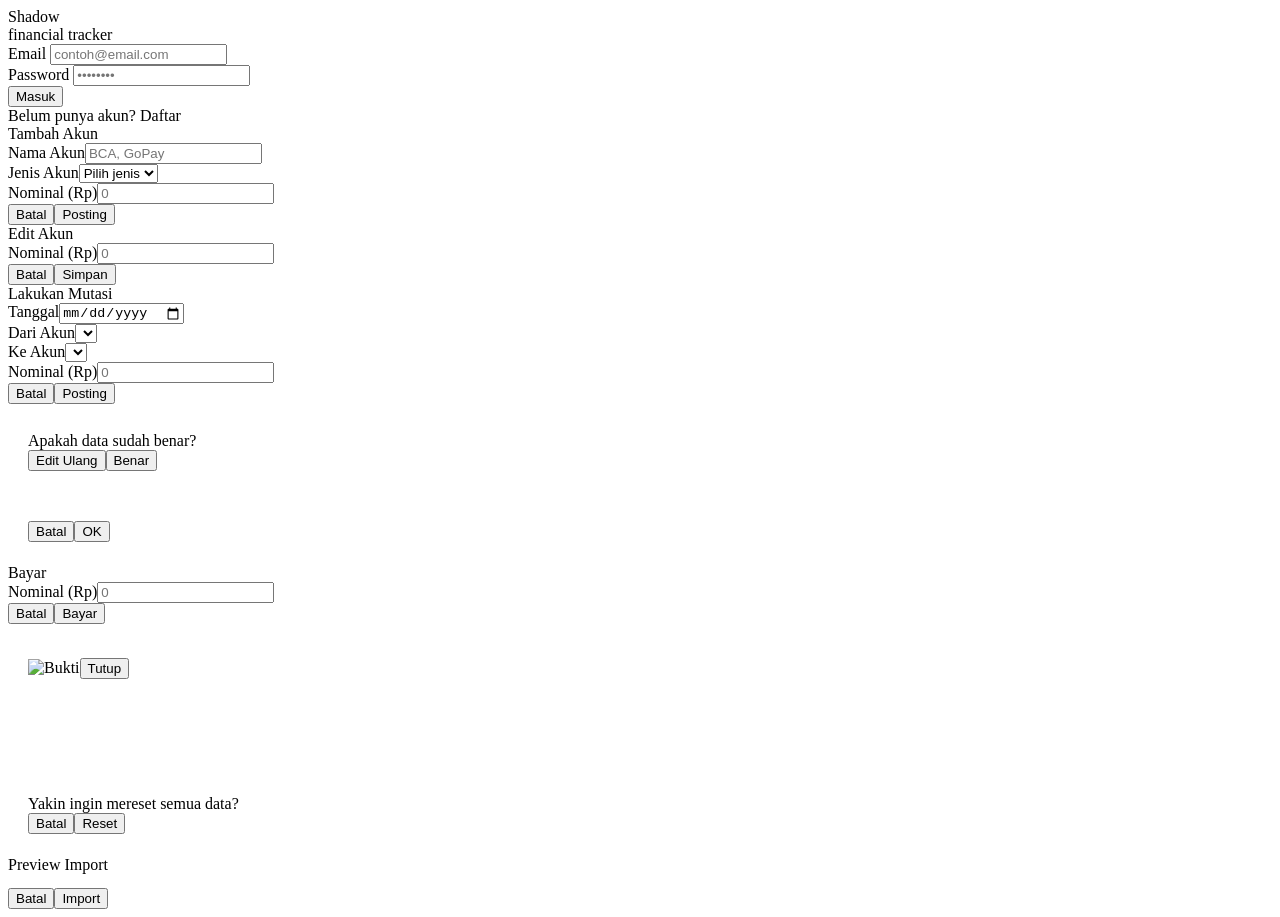
==== commit e794c783: "Update print statement from 'Hello' to 'Goodbye'" ====
--- a/shadowFintrack/index.html
+++ b/shadowFintrack/index.html
@@ -1,827 +1,332 @@
-<!DOCTYPE html>
-<html lang="id" data-theme="light">
-<head>
-  <meta charset="UTF-8">
-  <meta name="viewport" content="width=device-width, initial-scale=1.0, maximum-scale=1.0, user-scalable=no, viewport-fit=cover">
-  <meta name="theme-color" content="#0D9488">
-  <meta name="apple-mobile-web-app-capable" content="yes">
-  <meta name="apple-mobile-web-app-status-bar-style" content="default">
-  <meta name="apple-mobile-web-app-title" content="Shadow">
-  <meta name="application-name" content="Shadow">
-  <meta name="description" content="Aplikasi pencatatan keuangan pribadi yang simpel dan pribadi">
-  <meta name="mobile-web-app-capable" content="yes">
-  <link rel="manifest" href="manifest.json">
-  <link rel="apple-touch-icon" href="data:image/svg+xml,<svg xmlns='http://www.w3.org/2000/svg' viewBox='0 0 180 180'><rect width='180' height='180' rx='36' fill='%230D9488'/><circle cx='90' cy='85' r='25' fill='none' stroke='white' stroke-width='9'/><circle cx='90' cy='85' r='8' fill='white'/><path d='M61 124 c0-18 13-32 29-32 s29 14 29 32' fill='none' stroke='white' stroke-width='8' stroke-linecap='round'/></svg>">
-  <link rel="icon" type="image/svg+xml" href="data:image/svg+xml,<svg xmlns='http://www.w3.org/2000/svg' viewBox='0 0 32 32'><rect width='32' height='32' rx='6' fill='%230D9488'/><circle cx='16' cy='15' r='4.5' fill='none' stroke='white' stroke-width='1.6'/><circle cx='16' cy='15' r='1.4' fill='white'/><path d='M10.5 22 c0-3.2 2.5-5.8 5.5-5.8 s5.5 2.6 5.5 5.8' fill='none' stroke='white' stroke-width='1.4' stroke-linecap='round'/></svg>">
-  <link rel="preconnect" href="https://fonts.googleapis.com">
-  <link rel="preconnect" href="https://fonts.gstatic.com" crossorigin>
-  <link href="https://fonts.googleapis.com/css2?family=Space+Grotesk:wght@300;400;500;600;700&family=DM+Sans:ital,wght@0,300;0,400;0,500;0,600;0,700;1,400&display=swap" rel="stylesheet">
-  <script src="https://unpkg.com/lucide@latest/dist/umd/lucide.js"></script>
-  <script src="https://cdn.jsdelivr.net/npm/@supabase/supabase-js@2"></script>
-  <title>Shadow — Financial Tracker</title>
-  <style>
-    :root{
-      --bg:#FFFFFF;--bg-s:#F4F7F8;--fg:#1B2A3D;--fg-s:#5A6B7F;--muted:#94A3B8;
-      --accent:#0D9488;--accent-l:rgba(13,148,136,.08);--accent-d:#064E3B;
-      --red:#EF4444;--red-l:rgba(239,68,68,.08);--green:#059669;--green-l:rgba(5,150,105,.08);
-      --amber:#D97706;--amber-l:rgba(217,119,6,.08);
-      --card:#FFFFFF;--border:#E8ECF0;
-      --sh-sm:0 1px 3px rgba(0,0,0,.06);--sh-md:0 4px 16px rgba(0,0,0,.08);--sh-lg:0 12px 40px rgba(0,0,0,.12);
-      --sh-side:8px 0 32px rgba(0,0,0,.15);
-      --overlay:rgba(15,23,42,.3);
-      --r-s:8px;--r-m:12px;--r-l:16px;--r-xl:24px;
-      --tr:.3s cubic-bezier(.4,0,.2,1);
-      --hdr-h:64px;--nav-h:68px;
-      --sat:env(safe-area-inset-top,0px);--sab:env(safe-area-inset-bottom,0px);
-      --modal-bg:rgba(15,23,42,.4);
-      --warn-bg:#FEF2F2;--warn-border:#FECACA;--warn-text:#DC2626;
-      --input-bg:#FFFFFF;--toggle-bg:#D1D5DB;
-      --health-excellent:#059669;--health-good:#0D9488;--health-fair:#D97706;--health-poor:#EF4444;
-    }
-    [data-theme="dark"]{
-      --bg:#0F1419;--bg-s:#1A2332;--fg:#E2E8F0;--fg-s:#94A3B8;--muted:#64748B;
-      --accent:#14B8A6;--accent-l:rgba(20,184,166,.12);--accent-d:#5EEAD4;
-      --red:#F87171;--red-l:rgba(248,113,113,.12);--green:#34D399;--green-l:rgba(52,211,153,.12);
-      --amber:#FBBF24;--amber-l:rgba(251,191,36,.12);
-      --card:#1C2633;--border:#2A3544;
-      --sh-sm:0 1px 3px rgba(0,0,0,.25);--sh-md:0 4px 16px rgba(0,0,0,.3);--sh-lg:0 12px 40px rgba(0,0,0,.4);
-      --sh-side:8px 0 32px rgba(0,0,0,.4);
-      --overlay:rgba(0,0,0,.5);
-      --modal-bg:rgba(0,0,0,.6);
-      --warn-bg:rgba(248,113,113,.1);--warn-border:rgba(248,113,113,.25);--warn-text:#F87171;
-      --input-bg:#1A2332;--toggle-bg:#374151;
-      --health-excellent:#34D399;--health-good:#14B8A6;--health-fair:#FBBF24;--health-poor:#F87171;
-    }
-    *,*::before,*::after{margin:0;padding:0;box-sizing:border-box}
-    html{font-size:16px;-webkit-tap-highlight-color:transparent;overflow-x:hidden}
-    body{font-family:'DM Sans',sans-serif;background:var(--bg);color:var(--fg);min-height:100dvh;overflow-x:hidden;-webkit-font-smoothing:antialiased;transition:background .35s,color .35s}
-    body::before{content:'';position:fixed;top:-100px;right:-60px;width:260px;height:260px;background:radial-gradient(circle,rgba(13,148,136,.06) 0%,transparent 70%);border-radius:50%;pointer-events:none;z-index:0;animation:blob 8s ease-in-out infinite alternate}
-    body::after{content:'';position:fixed;bottom:100px;left:-50px;width:200px;height:200px;background:radial-gradient(circle,rgba(6,78,59,.04) 0%,transparent 70%);border-radius:50%;pointer-events:none;z-index:0;animation:blob 10s ease-in-out infinite alternate-reverse}
-    @keyframes blob{0%{transform:translate(0,0) scale(1)}100%{transform:translate(16px,24px) scale(1.12)}}
-
-    .header{position:fixed;top:0;left:0;right:0;height:calc(var(--hdr-h) + var(--sat));padding-top:var(--sat);background:color-mix(in srgb, var(--bg) 88%, transparent);backdrop-filter:blur(18px);-webkit-backdrop-filter:blur(18px);border-bottom:1px solid var(--border);display:flex;align-items:center;padding-left:18px;padding-right:18px;z-index:100;transition:box-shadow var(--tr),background .35s,border-color .35s}
-    .header.scrolled{box-shadow:var(--sh-sm)}
-    .logo-btn{width:42px;height:42px;border-radius:50%;border:2.5px solid var(--accent);background:var(--bg);display:flex;align-items:center;justify-content:center;cursor:pointer;flex-shrink:0;transition:var(--tr);position:relative;overflow:hidden}
-    .logo-btn::before{content:'';position:absolute;inset:0;border-radius:50%;background:var(--accent);opacity:0;transition:opacity var(--tr)}
-    .logo-btn:hover::before,.logo-btn:focus-visible::before{opacity:.07}
-    .logo-btn:active{transform:scale(.92)}
-    .logo-btn svg,.logo-btn img{width:22px;height:22px;color:var(--accent);position:relative;z-index:1}
-    .logo-btn img{border-radius:50%;object-fit:cover;width:100%;height:100%;color:transparent}
-    .logo-ar{font-family:'Noto Naskh Arabic','Traditional Arabic','Scheherazade New',serif;font-size:1.3rem;font-weight:700;color:var(--accent);position:relative;z-index:1;line-height:1}
-    .sb-logo .logo-ar{font-size:1.05rem}
-    .about-logo .logo-ar{font-size:1.6rem}
-    .hdr-tg{margin-left:13px;display:flex;flex-direction:column}
-    .hdr-title{font-family:'Space Grotesk',sans-serif;font-size:1.28rem;font-weight:700;line-height:1.15;background:linear-gradient(135deg,var(--accent),var(--accent-d));-webkit-background-clip:text;-webkit-text-fill-color:transparent;background-clip:text;letter-spacing:-.3px}
-    .hdr-sub{font-size:.64rem;font-weight:500;color:var(--muted);letter-spacing:1.2px;text-transform:uppercase;line-height:1;margin-top:2px}
-    .hdr-actions{margin-left:auto;display:flex;align-items:center;gap:8px}
-    .install-btn{display:none;align-items:center;gap:6px;padding:7px 14px;border-radius:20px;border:1.5px solid var(--accent);background:var(--accent-l);color:var(--accent);font-size:.72rem;font-weight:600;cursor:pointer;transition:var(--tr);font-family:'DM Sans',sans-serif}
-    .install-btn:hover{background:var(--accent);color:#fff}
-    .install-btn svg{width:14px;height:14px}
-    .install-btn.visible{display:flex}
-
-    .sb-overlay{position:fixed;inset:0;background:var(--overlay);backdrop-filter:blur(2px);-webkit-backdrop-filter:blur(2px);z-index:200;opacity:0;visibility:hidden;transition:opacity .3s,visibility .3s}
-    .sb-overlay.active{opacity:1;visibility:visible}
-    .sidebar{position:fixed;top:0;left:0;bottom:0;width:272px;max-width:80vw;background:var(--bg);z-index:210;transform:translateX(-105%);transition:transform .38s cubic-bezier(.32,.72,0,1),background .35s;display:flex;flex-direction:column;box-shadow:var(--sh-side);overflow-y:auto;overflow-x:hidden}
-    .sidebar.active{transform:translateX(0)}
-    .sb-hdr{padding:calc(20px + var(--sat)) 18px 18px;border-bottom:1px solid var(--border);display:flex;align-items:center;justify-content:space-between;flex-shrink:0}
-    .sb-brand{display:flex;align-items:center;gap:11px}
-    .sb-logo{width:36px;height:36px;border-radius:50%;border:2px solid var(--accent);background:var(--accent-l);display:flex;align-items:center;justify-content:center;overflow:hidden;flex-shrink:0}
-    .sb-logo svg{width:17px;height:17px;color:var(--accent)}
-    .sb-logo img{width:100%;height:100%;object-fit:cover;border-radius:50%}
-    .sb-name{font-family:'Space Grotesk',sans-serif;font-weight:700;font-size:1.1rem;background:linear-gradient(135deg,var(--accent),var(--accent-d));-webkit-background-clip:text;-webkit-text-fill-color:transparent;background-clip:text}
-    .sb-close{width:32px;height:32px;border-radius:50%;border:none;background:var(--bg-s);display:flex;align-items:center;justify-content:center;cursor:pointer;transition:var(--tr);color:var(--fg-s)}
-    .sb-close:hover{background:var(--border);color:var(--fg)}
-    .sb-close:active{transform:scale(.9)}
-    .sb-close svg{width:17px;height:17px}
-    .sb-nav{flex:1;padding:14px 10px;display:flex;flex-direction:column;gap:2px}
-    .sb-label{font-size:.62rem;font-weight:600;text-transform:uppercase;letter-spacing:1.5px;color:var(--muted);padding:10px 12px 6px}
-    .sb-item{display:flex;align-items:center;gap:13px;padding:12px 13px;border-radius:var(--r-m);cursor:pointer;transition:var(--tr);color:var(--fg-s);font-size:.9rem;font-weight:500;position:relative;border:none;background:none;width:100%;text-align:left;font-family:'DM Sans',sans-serif}
-    .sb-item::before{content:'';position:absolute;left:0;top:50%;transform:translateY(-50%) scaleY(0);width:3px;height:18px;border-radius:0 3px 3px 0;background:var(--accent);transition:transform .25s}
-    .sb-item:hover{background:var(--accent-l);color:var(--fg)}
-    .sb-item:hover::before{transform:translateY(-50%) scaleY(1)}
-    .sb-item:active{transform:scale(.98)}
-    .sb-item.active{background:var(--accent-l);color:var(--accent);font-weight:600}
-    .sb-item.active::before{transform:translateY(-50%) scaleY(1)}
-    .sb-item svg{width:19px;height:19px;flex-shrink:0}
-    .sb-ft{padding:14px 18px;border-top:1px solid var(--border);font-size:.7rem;color:var(--muted);text-align:center;flex-shrink:0;transition:border-color .35s}
-    .sb-ft b{color:var(--accent);font-weight:600}
-
-    .main{position:relative;z-index:1;padding:calc(var(--hdr-h) + var(--sat) + 16px) 18px calc(var(--nav-h) + var(--sab) + 18px);min-height:100dvh}
-    .greet-lbl{font-size:.8rem;color:var(--muted);font-weight:500;margin-bottom:2px}
-    .greet-name{font-family:'Space Grotesk',sans-serif;font-size:1.5rem;font-weight:700;color:var(--fg);letter-spacing:-.4px;margin-bottom:20px}
-    .greet-name span{background:linear-gradient(135deg,var(--accent),var(--accent-d));-webkit-background-clip:text;-webkit-text-fill-color:transparent;background-clip:text}
-
-    .pg{display:none;animation:fadeIn .35s ease}
-    .pg.active{display:block}
-    @keyframes fadeIn{from{opacity:0;transform:translateY(10px)}to{opacity:1;transform:translateY(0)}}
-
-    .dc{opacity:0;transform:translateY(14px);transition:opacity .45s ease,transform .45s ease}
-    .dc.vis{opacity:1;transform:translateY(0)}
-    .saldo{background:linear-gradient(135deg,var(--accent-l) 0%,transparent 100%);border:1px solid color-mix(in srgb, var(--accent) 14%, var(--border));border-left:4px solid var(--accent);border-radius:var(--r-l);padding:20px 18px 18px;margin-bottom:14px;position:relative;overflow:hidden;transition:border-color .35s,background .35s}
-    .saldo::after{content:'';position:absolute;bottom:-20px;right:-20px;width:100px;height:100px;border-radius:50%;background:var(--accent-l)}
-    .saldo::before{content:'';position:absolute;top:-30px;right:30px;width:70px;height:70px;border-radius:50%;background:var(--accent-l)}
-    .saldo-lbl{font-size:.72rem;font-weight:600;color:var(--fg-s);text-transform:uppercase;letter-spacing:.8px;margin-bottom:6px}
-    .saldo-val{font-family:'Space Grotesk',sans-serif;font-size:1.85rem;font-weight:700;color:var(--fg);letter-spacing:-.5px;line-height:1.1}
-    .saldo-time{font-size:.68rem;color:var(--muted);margin-top:8px;display:flex;align-items:center;gap:4px}
-    .w-grid{display:grid;grid-template-columns:repeat(auto-fill,minmax(140px,1fr));gap:12px;margin-bottom:14px}
-    .w-card{background:var(--card);border:1px solid var(--border);border-radius:var(--r-l);padding:16px 14px;position:relative;overflow:hidden;transition:var(--tr),background .35s,border-color .35s}
-    .w-card:hover{box-shadow:var(--sh-md);transform:translateY(-1px)}
-    .w-card-lbl{font-size:.68rem;font-weight:600;color:var(--muted);text-transform:uppercase;letter-spacing:.5px;margin-bottom:6px;display:flex;align-items:center;gap:6px}
-    .w-card-lbl svg{width:13px;height:13px;color:var(--accent)}
-    .w-card-type{font-size:.6rem;color:var(--accent);background:var(--accent-l);padding:2px 7px;border-radius:10px;font-weight:600;display:inline-block;margin-bottom:4px}
-    .w-card-val{font-family:'Space Grotesk',sans-serif;font-size:1.12rem;font-weight:700;color:var(--fg)}
-    .w-card::after{content:'';position:absolute;top:0;right:0;width:44px;height:44px;border-radius:0 0 0 44px;background:var(--accent-l)}
-    .w-add{border:1.5px dashed var(--border);border-radius:var(--r-l);display:flex;flex-direction:column;align-items:center;justify-content:center;gap:6px;cursor:pointer;transition:var(--tr),background .35s,border-color .35s;background:transparent;min-height:76px;color:var(--muted);font-family:'DM Sans',sans-serif}
-    .w-add:hover{border-color:var(--accent);color:var(--accent);background:var(--accent-l)}
-    .w-add:active{transform:scale(.97)}
-    .w-add svg{width:22px;height:22px}
-    .w-add span{font-size:.72rem;font-weight:600}
-    .cmp{background:var(--card);border:1px solid var(--border);border-radius:var(--r-l);padding:18px 16px;margin-bottom:14px;transition:var(--tr),background .35s,border-color .35s}
-    .cmp:hover{box-shadow:var(--sh-sm)}
-    .cmp-hdr{display:flex;align-items:center;justify-content:space-between;margin-bottom:14px}
-    .cmp-title{font-family:'Space Grotesk',sans-serif;font-size:.88rem;font-weight:700;color:var(--fg)}
-    .cmp-net{font-family:'Space Grotesk',sans-serif;font-size:.78rem;font-weight:700;padding:3px 10px;border-radius:20px}
-    .cmp-net.pos{background:var(--green-l);color:var(--green)}
-    .cmp-net.neg{background:var(--red-l);color:var(--red)}
-    .cmp-net.zero{background:var(--bg-s);color:var(--muted)}
-    .cmp-row{margin-bottom:12px}.cmp-row:last-child{margin-bottom:0}
-    .cmp-info{display:flex;align-items:center;gap:8px;margin-bottom:6px}
-    .cmp-dot{width:8px;height:8px;border-radius:50%;flex-shrink:0}
-    .cmp-dot.g{background:var(--green)}.cmp-dot.r{background:var(--red)}
-    .cmp-info span:nth-child(2){font-size:.78rem;color:var(--fg-s);flex:1}
-    .cmp-val{font-family:'Space Grotesk',sans-serif;font-size:.82rem;font-weight:700}
-    .cmp-val.g{color:var(--green)}.cmp-val.r{color:var(--red)}
-    .bar-t{height:8px;border-radius:4px;background:var(--bg-s);overflow:hidden}
-    .bar-f{height:100%;border-radius:4px;width:0;transition:width .9s cubic-bezier(.4,0,.2,1)}
-    .bar-f.g{background:linear-gradient(90deg,var(--green),color-mix(in srgb, var(--green) 60%, #fff))}
-    .bar-f.r{background:linear-gradient(90deg,var(--red),color-mix(in srgb, var(--red) 60%, #fff))}
-    .badge-grid{display:grid;grid-template-columns:1fr 1fr;gap:12px;margin-bottom:14px}
-    .badge{background:var(--card);border:1px solid var(--border);border-radius:var(--r-l);padding:16px 14px;transition:var(--tr),background .35s,border-color .35s;position:relative;overflow:hidden}
-    .badge:hover{box-shadow:var(--sh-sm)}
-    .badge-icon{width:36px;height:36px;border-radius:var(--r-s);display:flex;align-items:center;justify-content:center;margin-bottom:10px}
-    .badge-icon svg{width:18px;height:18px}
-    .badge-utang .badge-icon{background:var(--red-l);color:var(--red)}
-    .badge-piutang .badge-icon{background:var(--amber-l);color:var(--amber)}
-    .badge-title{font-size:.75rem;font-weight:600;color:var(--fg-s);margin-bottom:2px}
-    .badge-count{font-family:'Space Grotesk',sans-serif;font-size:1.15rem;font-weight:700;color:var(--fg)}
-    .badge-warn{display:inline-flex;align-items:center;gap:5px;margin-top:8px;padding:4px 10px;border-radius:20px;font-size:.65rem;font-weight:600;background:var(--warn-bg);color:var(--warn-text);border:1px solid var(--warn-border)}
-    .badge-warn-dot{width:6px;height:6px;border-radius:50%;background:var(--red);animation:pulse 1.4s ease infinite}
-    @keyframes pulse{0%,100%{opacity:1;transform:scale(1)}50%{opacity:.5;transform:scale(1.3)}}
-    .badge-sub{font-size:.65rem;color:var(--muted);margin-top:6px}
-    .health{background:var(--card);border:1px solid var(--border);border-radius:var(--r-l);padding:20px 18px;margin-bottom:14px;transition:var(--tr),background .35s,border-color .35s}
-    .health:hover{box-shadow:var(--sh-sm)}
-    .health-hdr{display:flex;align-items:center;justify-content:space-between;margin-bottom:16px}
-    .health-title{font-family:'Space Grotesk',sans-serif;font-size:.92rem;font-weight:700;color:var(--fg);display:flex;align-items:center;gap:8px}
-    .health-title svg{width:18px;height:18px;color:var(--accent)}
-    .health-period{font-size:.68rem;color:var(--muted);font-weight:500}
-    .health-body{display:flex;align-items:center;gap:20px}
-    .gauge-wrap{position:relative;flex-shrink:0}
-    .gauge-svg{display:block}
-    .gauge-bg{fill:none;stroke:var(--border);stroke-width:10;stroke-linecap:round}
-    .gauge-fill{fill:none;stroke-width:10;stroke-linecap:round;transition:stroke-dashoffset 1.2s cubic-bezier(.4,0,.2,1),stroke .5s}
-    .gauge-score{position:absolute;bottom:0;left:50%;transform:translateX(-50%);text-align:center}
-    .gauge-num{font-family:'Space Grotesk',sans-serif;font-size:1.4rem;font-weight:700;line-height:1;transition:color .5s}
-    .gauge-max{font-size:.6rem;color:var(--muted);font-weight:500}
-    .health-info{flex:1}
-    .health-status{font-family:'Space Grotesk',sans-serif;font-size:.92rem;font-weight:700;margin-bottom:4px;transition:color .5s}
-    .health-desc{font-size:.75rem;color:var(--fg-s);line-height:1.55}
-    .health-metrics{display:flex;gap:14px;margin-top:12px}
-    .hm{text-align:center}
-    .hm-val{font-family:'Space Grotesk',sans-serif;font-size:.82rem;font-weight:700}
-    .hm-lbl{font-size:.6rem;color:var(--muted);margin-top:1px}
-    .saran{background:var(--card);border:1px solid var(--border);border-radius:var(--r-l);padding:18px 16px;margin-bottom:14px;transition:var(--tr),background .35s,border-color .35s}
-    .saran:hover{box-shadow:var(--sh-sm)}
-    .saran-hdr{display:flex;align-items:center;gap:8px;margin-bottom:14px}
-    .saran-hdr svg{width:18px;height:18px;color:var(--accent)}
-    .saran-title{font-family:'Space Grotesk',sans-serif;font-size:.92rem;font-weight:700;color:var(--fg)}
-    .saran-list{list-style:none;display:flex;flex-direction:column}
-    .saran-item{display:flex;gap:12px;padding:12px 0;border-bottom:1px solid var(--border);align-items:flex-start}
-    .saran-item:last-child{border-bottom:none}
-    .saran-num{width:24px;height:24px;border-radius:50%;background:var(--accent-l);color:var(--accent);font-family:'Space Grotesk',sans-serif;font-size:.72rem;font-weight:700;display:flex;align-items:center;justify-content:center;flex-shrink:0;margin-top:1px}
-    .saran-text{flex:1}
-    .saran-main{font-size:.8rem;font-weight:600;color:var(--fg);line-height:1.45;margin-bottom:2px}
-    .saran-detail{font-size:.7rem;color:var(--muted);line-height:1.45}
-    .saran-empty{font-size:.8rem;color:var(--muted);text-align:center;padding:16px 0;font-style:italic}
-
-    .sb-page{display:none;animation:fadeIn .3s ease}
-    .sb-page.active{display:block}
-    .sb-back{display:inline-flex;align-items:center;gap:6px;padding:8px 0;margin-bottom:18px;font-size:.8rem;font-weight:600;color:var(--accent);cursor:pointer;border:none;background:none;font-family:'DM Sans',sans-serif;transition:color var(--tr)}
-    .sb-back:hover{color:var(--accent-d)}
-    .sb-back:active{transform:scale(.97)}
-    .sb-back svg{width:16px;height:16px}
-    .sb-page-title{font-family:'Space Grotesk',sans-serif;font-size:1.15rem;font-weight:700;color:var(--fg);margin-bottom:18px}
-
-    .profile-photo-wrap{display:flex;flex-direction:column;align-items:center;margin-bottom:24px}
-    .profile-photo{width:88px;height:88px;border-radius:50%;border:3px solid var(--accent);background:var(--bg-s);display:flex;align-items:center;justify-content:center;overflow:hidden;cursor:pointer;transition:var(--tr);position:relative}
-    .profile-photo:hover{border-color:var(--accent-d);box-shadow:0 4px 16px rgba(13,148,136,.15)}
-    .profile-photo svg{width:36px;height:36px;color:var(--muted)}
-    .profile-photo img{width:100%;height:100%;object-fit:cover}
-    .profile-photo-badge{position:absolute;bottom:0;right:0;width:28px;height:28px;border-radius:50%;background:var(--accent);display:flex;align-items:center;justify-content:center;border:2px solid var(--bg)}
-    .profile-photo-badge svg{width:13px;height:13px;color:#fff}
-    .profile-photo-hint{font-size:.68rem;color:var(--muted);margin-top:8px}
-
-    .form-group{margin-bottom:16px}
-    .form-label{display:block;font-size:.72rem;font-weight:600;color:var(--fg-s);text-transform:uppercase;letter-spacing:.5px;margin-bottom:6px}
-    .form-input{width:100%;padding:11px 14px;border:1.5px solid var(--border);border-radius:var(--r-m);font-size:.88rem;font-family:'DM Sans',sans-serif;color:var(--fg);background:var(--input-bg);transition:border-color var(--tr),background .35s;outline:none}
-    .form-input:focus{border-color:var(--accent)}
-    .form-input::placeholder{color:var(--muted)}
-    .form-btn{width:100%;padding:13px;border:none;border-radius:var(--r-m);font-size:.88rem;font-weight:700;font-family:'DM Sans',sans-serif;cursor:pointer;transition:var(--tr)}
-    .form-btn:active{transform:scale(.98)}
-    .form-btn-primary{background:var(--accent);color:#fff}
-    .form-btn-primary:hover{filter:brightness(1.1)}
-    .form-btn-outline{background:transparent;border:1.5px solid var(--border);color:var(--fg-s)}
-    .form-btn-outline:hover{background:var(--bg-s);border-color:var(--muted)}
-    .form-btn-danger{background:var(--red-l);border:1.5px solid color-mix(in srgb, var(--red) 25%, var(--border));color:var(--red)}
-    .form-btn-danger:hover{background:var(--red);color:#fff}
-
-    .coa-list{display:flex;flex-direction:column;gap:10px;margin-bottom:16px}
-    .coa-card{background:var(--card);border:1px solid var(--border);border-radius:var(--r-l);padding:14px 16px;display:flex;align-items:center;gap:12px;transition:var(--tr),background .35s,border-color .35s}
-    .coa-card:hover{box-shadow:var(--sh-sm)}
-    .coa-card-icon{width:38px;height:38px;border-radius:var(--r-s);display:flex;align-items:center;justify-content:center;flex-shrink:0;background:var(--accent-l);color:var(--accent)}
-    .coa-card-icon svg{width:18px;height:18px}
-    .coa-card-info{flex:1;min-width:0}
-    .coa-card-name{font-size:.85rem;font-weight:600;color:var(--fg);display:flex;align-items:center;gap:6px;flex-wrap:wrap}
-    .coa-card-name .perm-badge{font-size:.55rem;padding:2px 7px;border-radius:8px;background:var(--accent-l);color:var(--accent);font-weight:700;text-transform:uppercase;letter-spacing:.5px}
-    .coa-card-type{font-size:.65rem;color:var(--muted);font-weight:500}
-    .coa-card-actions{display:flex;gap:6px;flex-shrink:0}
-    .coa-btn{width:32px;height:32px;border-radius:var(--r-s);border:1px solid var(--border);background:var(--input-bg);display:flex;align-items:center;justify-content:center;cursor:pointer;transition:var(--tr);color:var(--fg-s)}
-    .coa-btn:hover{background:var(--accent-l);border-color:var(--accent);color:var(--accent)}
-    .coa-btn:active{transform:scale(.9)}
-    .coa-btn:disabled{opacity:.3;cursor:not-allowed}
-    .coa-btn:disabled:hover{background:var(--input-bg);border-color:var(--border);color:var(--fg-s)}
-    .coa-btn svg{width:15px;height:15px}
-
-    .toggle-row{display:flex;align-items:center;justify-content:space-between;padding:15px 0;border-bottom:1px solid var(--border);transition:border-color .35s}
-    .toggle-row:last-child{border-bottom:none}
-    .toggle-info{flex:1;min-width:0}
-    .toggle-title{font-size:.85rem;font-weight:600;color:var(--fg)}
-    .toggle-desc{font-size:.68rem;color:var(--muted);margin-top:2px}
-    .toggle-switch{width:48px;height:26px;border-radius:13px;background:var(--toggle-bg);position:relative;cursor:pointer;transition:background var(--tr);flex-shrink:0;border:none}
-    .toggle-switch.on{background:var(--accent)}
-    .toggle-switch::after{content:'';position:absolute;top:3px;left:3px;width:20px;height:20px;border-radius:50%;background:#fff;transition:transform var(--tr);box-shadow:0 1px 3px rgba(0,0,0,.2)}
-    .toggle-switch.on::after{transform:translateX(22px)}
-
-    .lang-row{display:flex;align-items:center;justify-content:space-between;padding:15px 0;border-bottom:1px solid var(--border);transition:border-color .35s}
-    .lang-btns{display:flex;gap:0;border-radius:var(--r-m);overflow:hidden;border:1px solid var(--border)}
-    .lang-btn{padding:8px 18px;font-size:.78rem;font-weight:600;border:none;cursor:pointer;transition:var(--tr);font-family:'DM Sans',sans-serif;background:var(--bg-s);color:var(--fg-s)}
-    .lang-btn.active{background:var(--accent);color:#fff}
-    .lang-btn:active{transform:scale(.95)}
-
-    .about-card{background:var(--card);border:1px solid var(--border);border-radius:var(--r-l);padding:20px 18px;margin-bottom:16px;transition:background .35s,border-color .35s}
-    .about-logo{width:56px;height:56px;border-radius:50%;border:2.5px solid var(--accent);background:var(--accent-l);display:flex;align-items:center;justify-content:center;margin:0 auto 14px;overflow:hidden}
-    .about-logo svg{width:26px;height:26px;color:var(--accent)}
-    .about-logo img{width:100%;height:100%;object-fit:cover;border-radius:50%}
-    .about-name{font-family:'Space Grotesk',sans-serif;font-size:1.15rem;font-weight:700;color:var(--fg);text-align:center;background:linear-gradient(135deg,var(--accent),var(--accent-d));-webkit-background-clip:text;-webkit-text-fill-color:transparent;background-clip:text}
-    .about-ver{font-size:.72rem;color:var(--muted);text-align:center;margin-top:2px;margin-bottom:16px}
-    .about-desc{font-size:.8rem;color:var(--fg-s);line-height:1.7;margin-bottom:16px}
-    .about-features{list-style:none;display:flex;flex-direction:column;gap:8px;margin-bottom:16px}
-    .about-features li{display:flex;align-items:center;gap:10px;font-size:.78rem;color:var(--fg-s)}
-    .about-feat-icon{width:24px;height:24px;border-radius:6px;background:var(--accent-l);display:flex;align-items:center;justify-content:center;flex-shrink:0}
-    .about-feat-icon svg{width:13px;height:13px;color:var(--accent)}
-    .about-footer{text-align:center;font-size:.72rem;color:var(--muted);padding-top:14px;border-top:1px solid var(--border);transition:border-color .35s}
-    .about-footer span{color:var(--red)}
-
-    .modal-overlay{position:fixed;inset:0;background:var(--modal-bg);backdrop-filter:blur(3px);-webkit-backdrop-filter:blur(3px);z-index:500;display:none;align-items:flex-end;justify-content:center;padding:20px}
-    .modal-overlay.active{display:flex}
-    .modal{background:var(--card);border-radius:var(--r-xl);width:100%;max-width:400px;padding:24px 20px 20px;animation:slideUp .35s cubic-bezier(.32,.72,0,1);max-height:80dvh;overflow-y:auto;transition:background .35s}
-    @keyframes slideUp{from{transform:translateY(30px);opacity:0}to{transform:translateY(0);opacity:1}}
-    .modal-handle{width:40px;height:4px;border-radius:2px;background:var(--border);margin:0 auto 18px}
-    .modal-title{font-family:'Space Grotesk',sans-serif;font-size:1.05rem;font-weight:700;color:var(--fg);margin-bottom:18px}
-    .modal select.form-input{appearance:none;background-image:url("data:image/svg+xml,%3Csvg xmlns='http://www.w3.org/2000/svg' width='16' height='16' viewBox='0 0 24 24' fill='none' stroke='%2394A3B8' stroke-width='2'%3E%3Cpath d='m6 9 6 6 6-6'/%3E%3C/svg%3E");background-repeat:no-repeat;background-position:right 12px center;padding-right:36px}
-    .modal-btns{display:grid;grid-template-columns:1fr 1fr;gap:10px;margin-top:6px}
-    .confirm-msg{font-size:.88rem;font-weight:600;color:var(--fg);text-align:center;margin-bottom:18px}
-
-    .ph{background:var(--card);border:1px dashed var(--border);border-radius:var(--r-l);padding:36px 18px;text-align:center;transition:var(--tr),background .35s,border-color .35s}
-    .ph:hover{border-color:var(--accent);background:var(--accent-l)}
-    .ph-icon{width:48px;height:48px;border-radius:50%;background:var(--bg-s);display:flex;align-items:center;justify-content:center;margin:0 auto 12px;color:var(--muted)}
-    .ph-icon svg{width:22px;height:22px}
-    .ph-t{font-size:.85rem;color:var(--fg-s);font-weight:500}
-    .ph-s{font-size:.72rem;color:var(--muted);margin-top:4px}
-    .sec-hdr{display:flex;align-items:center;justify-content:space-between;margin-bottom:12px}
-    .sec-t{font-family:'Space Grotesk',sans-serif;font-size:1rem;font-weight:700;color:var(--fg)}
-    .sec-link{font-size:.75rem;font-weight:600;color:var(--accent);cursor:pointer;border:none;background:none;padding:4px;font-family:'DM Sans',sans-serif}
-    .sec-link:hover{color:var(--accent-d)}
-    .cc{background:var(--card);border:1px solid var(--border);border-radius:var(--r-l);padding:22px 18px;margin-bottom:14px;transition:var(--tr),background .35s,border-color .35s}
-    .cc:hover{box-shadow:var(--sh-sm)}
-    .cc-title{font-family:'Space Grotesk',sans-serif;font-weight:700;font-size:.95rem;color:var(--fg);margin-bottom:5px}
-    .cc-desc{font-size:.8rem;color:var(--fg-s);line-height:1.6}
-    .ml{list-style:none;margin-top:12px}
-    .ml li{display:flex;align-items:center;gap:10px;padding:9px 0;border-bottom:1px solid var(--border);font-size:.82rem;color:var(--fg-s)}
-    .ml li:last-child{border-bottom:none}
-    .ml-d{width:7px;height:7px;border-radius:50%;background:var(--accent);flex-shrink:0}
-
-    .bnav{position:fixed;bottom:0;left:0;right:0;height:calc(var(--nav-h) + var(--sab));padding-bottom:var(--sab);background:color-mix(in srgb, var(--bg) 92%, transparent);backdrop-filter:blur(18px);-webkit-backdrop-filter:blur(18px);border-top:1px solid var(--border);display:flex;align-items:center;justify-content:space-around;padding-left:6px;padding-right:6px;z-index:100;transition:background .35s,border-color .35s}
-    .ni{display:flex;flex-direction:column;align-items:center;justify-content:center;gap:3px;flex:1;max-width:76px;height:46px;border-radius:var(--r-m);cursor:pointer;transition:all var(--tr);border:none;background:transparent;-webkit-user-select:none;user-select:none}
-    .ni .ni-w{width:32px;height:32px;border-radius:var(--r-s);display:flex;align-items:center;justify-content:center;transition:all var(--tr);background:transparent}
-    .ni svg{width:19px;height:19px;color:var(--muted);transition:color var(--tr);position:relative;z-index:1}
-    .ni .ni-l{font-size:.6rem;font-weight:600;color:var(--muted);transition:color var(--tr);white-space:nowrap;line-height:1}
-    .ni:hover .ni-w{background:var(--accent-l)}.ni:hover svg{color:var(--accent)}.ni:hover .ni-l{color:var(--accent)}
-    .ni.active .ni-w{animation:pop .35s cubic-bezier(.34,1.56,.64,1) forwards}
-    .ni.active svg{color:#fff}.ni.active .ni-l{color:var(--accent-d);font-weight:700}
-    @keyframes pop{0%{transform:scale(.85);background:#0D9488}50%{transform:scale(1.08);background:#0D9488}100%{transform:scale(1);background:#064E3B}}
-    .ni--add .ni-w{background:#0D9488!important;box-shadow:0 3px 12px rgba(13,148,136,.28)}
-    .ni--add svg{color:#fff!important}
-    .ni--add.active .ni-w{animation:popA .35s cubic-bezier(.34,1.56,.64,1) forwards}
-    @keyframes popA{0%{transform:scale(.85);background:#0D9488;box-shadow:0 3px 12px rgba(13,148,136,.28)}50%{transform:scale(1.1);background:#0D9488;box-shadow:0 3px 12px rgba(13,148,136,.28)}100%{transform:scale(1);background:#064E3B;box-shadow:0 3px 12px rgba(6,78,59,.28)}}
-    .ni:active{transform:scale(.92)}
-
-    .toast-c{position:fixed;top:calc(var(--hdr-h) + var(--sat) + 10px);left:50%;transform:translateX(-50%);z-index:600;pointer-events:none}
-    .toast{background:var(--fg);color:var(--bg);padding:9px 18px;border-radius:var(--r-m);font-size:.8rem;font-weight:500;box-shadow:var(--sh-lg);opacity:0;transform:translateY(-10px);transition:all .3s;white-space:nowrap}
-    .toast.show{opacity:1;transform:translateY(0)}
-
-    .off-banner{position:fixed;top:calc(var(--hdr-h) + var(--sat));left:0;right:0;background:var(--warn-bg);border-bottom:1px solid var(--warn-border);padding:8px 18px;text-align:center;font-size:.75rem;font-weight:600;color:var(--warn-text);z-index:99;transform:translateY(-100%);transition:transform .35s}
-    .off-banner.show{transform:translateY(0)}
-
-    .hidden-input{position:absolute;width:0;height:0;opacity:0;pointer-events:none}
-
-    .logout-area{padding:6px 18px 18px;flex-shrink:0;border-top:1px solid var(--border);transition:border-color .35s}
-    .logout-btn{width:100%;padding:11px;border-radius:var(--r-m);border:1.5px solid var(--border);background:transparent;color:var(--fg-s);font-size:.82rem;font-weight:600;cursor:pointer;transition:var(--tr);font-family:'DM Sans',sans-serif;display:flex;align-items:center;justify-content:center;gap:8px}
-    .logout-btn:hover{background:var(--red-l);border-color:color-mix(in srgb, var(--red) 30%, var(--border));color:var(--red)}
-    .logout-btn:active{transform:scale(.98)}
-    .logout-btn svg{width:16px;height:16px}
-
-    .act-toggle{display:grid;grid-template-columns:1fr 1fr;gap:10px;margin-bottom:16px}
-    .act-toggle-btn{display:flex;align-items:center;justify-content:center;gap:7px;padding:13px 10px;border-radius:var(--r-l);border:1.5px solid var(--border);background:var(--card);cursor:pointer;transition:var(--tr);font-family:'DM Sans',sans-serif;font-size:.84rem;font-weight:600;color:var(--fg-s)}
-    .act-toggle-btn:active{transform:scale(.97)}
-    .act-toggle-btn svg{width:16px;height:16px;flex-shrink:0}
-    .act-toggle-btn:first-child{border-left:3px solid var(--green)}
-    .act-toggle-btn:first-child svg{color:var(--green)}
-    .act-toggle-btn:last-child{border-left:3px solid var(--red)}
-    .act-toggle-btn:last-child svg{color:var(--red)}
-    .act-toggle-btn.on-inc{border-color:var(--green);background:var(--green-l);color:var(--green)}
-    .act-toggle-btn.on-exp{border-color:var(--red);background:var(--red-l);color:var(--red)}
-    .act-form{background:var(--card);border:1px solid var(--border);border-radius:var(--r-l);padding:18px 16px;margin-bottom:16px;animation:fadeIn .3s ease}
-    .act-section-label{font-size:.68rem;font-weight:600;color:var(--muted);text-transform:uppercase;letter-spacing:.6px;margin-bottom:8px;margin-top:14px}
-    .act-section-label:first-child{margin-top:0}
-    .chip-grid{display:flex;flex-wrap:wrap;gap:8px}
-    .chip{padding:9px 14px;border-radius:20px;font-size:.74rem;font-weight:600;cursor:pointer;transition:all .2s;border:1.5px solid var(--border);background:var(--bg-s);color:var(--fg-s);font-family:'DM Sans',sans-serif;display:inline-flex;align-items:center;gap:5px;user-select:none}
-    .chip:active{transform:scale(.95)}
-    .chip svg{width:13px;height:13px;flex-shrink:0}
-    .chip.sel{font-weight:700}
-    .act-list{display:flex;flex-direction:column;gap:8px;margin-bottom:16px}
-    .act-item{background:var(--card);border:1px solid var(--border);border-radius:var(--r-m);padding:12px 14px;display:flex;align-items:center;gap:12px;transition:var(--tr);border-left:3px solid var(--border)}
-    .act-item.inc{border-left-color:var(--green)}
-    .act-item.exp{border-left-color:var(--red)}
-    .act-item-info{flex:1;min-width:0}
-    .act-item-cat{font-size:.78rem;font-weight:600;color:var(--fg);margin-bottom:1px}
-    .act-item-meta{font-size:.66rem;color:var(--muted);display:flex;align-items:center;gap:6px}
-    .act-item-amount{font-family:'Space Grotesk',sans-serif;font-size:.85rem;font-weight:700;flex-shrink:0}
-    .act-item-amount.inc{color:var(--green)}
-    .act-item-amount.exp{color:var(--red)}
-    .act-empty{background:var(--card);border:1px dashed var(--border);border-radius:var(--r-l);padding:30px 18px;text-align:center;transition:var(--tr);margin-bottom:16px}
-    .act-empty:hover{border-color:var(--accent);background:var(--accent-l)}
-    .act-empty-t{font-size:.82rem;color:var(--fg-s);font-weight:500}
-    .act-empty-s{font-size:.7rem;color:var(--muted);margin-top:3px}
-
-    .tag-toggle{display:grid;grid-template-columns:1fr 1fr;gap:10px;margin-bottom:16px}
-    .tag-toggle-btn{display:flex;align-items:center;justify-content:center;gap:7px;padding:13px 10px;border-radius:var(--r-l);border:1.5px solid var(--border);background:var(--card);cursor:pointer;transition:var(--tr);font-family:'DM Sans',sans-serif;font-size:.84rem;font-weight:600;color:var(--fg-s)}
-    .tag-toggle-btn:active{transform:scale(.97)}
-    .tag-toggle-btn svg{width:16px;height:16px;flex-shrink:0}
-    .tag-toggle-btn:first-child{border-left:3px solid var(--red)}
-    .tag-toggle-btn:first-child svg{color:var(--red)}
-    .tag-toggle-btn:last-child{border-left:3px solid var(--amber)}
-    .tag-toggle-btn:last-child svg{color:var(--amber)}
-    .tag-toggle-btn.on-d{border-color:var(--red);background:var(--red-l);color:var(--red)}
-    .tag-toggle-btn.on-r{border-color:var(--amber);background:var(--amber-l);color:var(--amber)}
-    .tag-form{background:var(--card);border:1px solid var(--border);border-radius:var(--r-l);padding:18px 16px;margin-bottom:16px;animation:fadeIn .3s ease}
-    .tag-card{background:var(--card);border:1px solid var(--border);border-radius:var(--r-l);padding:14px 16px;margin-bottom:10px;transition:var(--tr)}
-    .tag-card:hover{box-shadow:var(--sh-sm)}
-    .tag-card-head{display:flex;align-items:flex-start;justify-content:space-between;gap:8px;margin-bottom:8px}
-    .tag-card-name{font-size:.85rem;font-weight:700;color:var(--fg);line-height:1.3}
-    .tag-card-desc{font-size:.7rem;color:var(--muted);margin-top:1px}
-    .tag-badge{display:inline-flex;align-items:center;gap:4px;padding:3px 9px;border-radius:12px;font-size:.6rem;font-weight:600;white-space:nowrap;flex-shrink:0}
-    .tag-badge-ok{background:var(--green-l);color:var(--green)}
-    .tag-badge-warn{background:var(--amber-l);color:var(--amber)}
-    .tag-badge-due{background:var(--red-l);color:var(--red)}
-    .tag-badge-overdue{background:var(--red-l);color:var(--red);animation:pulse 1.4s ease infinite}
-    .tag-badge-lunas{background:var(--green-l);color:var(--green)}
-    .tag-info{display:grid;grid-template-columns:1fr 1fr;gap:4px 12px;margin-bottom:10px}
-    .tag-info-item{font-size:.68rem;color:var(--fg-s);display:flex;justify-content:space-between}
-    .tag-info-item span:last-child{font-family:'Space Grotesk',sans-serif;font-weight:600;color:var(--fg)}
-    .tag-recv-img{width:52px;height:52px;border-radius:var(--r-s);border:1.5px solid var(--border);display:flex;align-items:center;justify-content:center;cursor:pointer;overflow:hidden;flex-shrink:0;background:var(--bg-s);transition:var(--tr)}
-    .tag-recv-img:hover{border-color:var(--accent);box-shadow:var(--sh-sm)}
-    .tag-recv-img svg{width:20px;height:20px;color:var(--muted)}
-    .tag-recv-img img{width:100%;height:100%;object-fit:cover}
-    .tag-actions{display:flex;gap:8px}
-    .tag-act-btn{flex:1;padding:9px 6px;border-radius:var(--r-s);font-size:.68rem;font-weight:600;cursor:pointer;transition:var(--tr);text-align:center;font-family:'DM Sans',sans-serif;border:1.5px solid var(--border);background:var(--bg-s);color:var(--fg-s)}
-    .tag-act-btn:active{transform:scale(.95)}
-    .tag-act-btn.danger{border-color:color-mix(in srgb,var(--red) 25%,var(--border));color:var(--red)}
-    .tag-act-btn.danger:hover{background:var(--red-l)}
-    .tag-act-btn.primary{border-color:var(--accent);color:var(--accent);background:var(--accent-l)}
-    .tag-upload{width:100%;height:80px;border:2px dashed var(--border);border-radius:var(--r-m);display:flex;flex-direction:column;align-items:center;justify-content:center;gap:6px;cursor:pointer;transition:var(--tr);color:var(--muted);background:var(--bg-s)}
-    .tag-upload:hover{border-color:var(--accent);color:var(--accent)}
-    .tag-upload svg{width:22px;height:22px}
-    .tag-upload span{font-size:.7rem;font-weight:500}
-    .tag-upload img{position:absolute;inset:0;width:100%;height:100%;object-fit:cover;border-radius:var(--r-m)}
-    .tag-upload-wrap{position:relative}
-    .tag-img-view{width:100%;border-radius:var(--r-m)}
-    .tag-empty{background:var(--card);border:1px dashed var(--border);border-radius:var(--r-l);padding:30px 18px;text-align:center;transition:var(--tr);margin-bottom:16px}
-    .tag-empty:hover{border-color:var(--accent);background:var(--accent-l)}
-    .tag-empty-t{font-size:.82rem;color:var(--fg-s);font-weight:500}
-    .tag-empty-s{font-size:.7rem;color:var(--muted);margin-top:3px}
-
-    .mut-empty{background:var(--card);border:1px dashed var(--border);border-radius:var(--r-l);padding:36px 18px;text-align:center;transition:var(--tr),background .35s,border-color .35s;margin-bottom:14px}
-    .mut-empty:hover{border-color:var(--accent);background:var(--accent-l)}
-    .mut-empty-icon{width:48px;height:48px;border-radius:50%;background:var(--bg-s);display:flex;align-items:center;justify-content:center;margin:0 auto 12px;color:var(--muted)}
-    .mut-empty-icon svg{width:22px;height:22px}
-    .mut-empty-t{font-size:.85rem;color:var(--fg-s);font-weight:500}
-    .mut-empty-s{font-size:.72rem;color:var(--muted);margin-top:4px}
-    .mut-list{display:flex;flex-direction:column;gap:10px;margin-bottom:14px}
-    .mut-item{background:var(--card);border:1px solid var(--border);border-radius:var(--r-l);padding:14px 16px;transition:var(--tr),background .35s,border-color .35s}
-    .mut-item:hover{box-shadow:var(--sh-sm)}
-    .mut-item-top{display:flex;align-items:center;justify-content:space-between;margin-bottom:6px}
-    .mut-item-date{font-size:.68rem;color:var(--muted);font-weight:500;display:flex;align-items:center;gap:4px}
-    .mut-item-date svg{width:12px;height:12px}
-    .mut-item-amount{font-family:'Space Grotesk',sans-serif;font-size:.88rem;font-weight:700;color:var(--accent)}
-    .mut-item-flow{display:flex;align-items:center;gap:8px;font-size:.8rem;color:var(--fg-s)}
-    .mut-item-flow svg{width:14px;height:14px;color:var(--accent);flex-shrink:0}
-    .mut-item-from,.mut-item-to{font-weight:600;color:var(--fg);background:var(--bg-s);padding:2px 8px;border-radius:6px;font-size:.72rem}
-
-    .hist-tabs{display:flex;gap:6px;margin-bottom:14px;overflow-x:auto;-webkit-overflow-scrolling:touch;scrollbar-width:none;padding-bottom:2px}
-    .hist-tabs::-webkit-scrollbar{display:none}
-    .hist-tab{padding:8px 16px;border-radius:20px;font-size:.72rem;font-weight:600;cursor:pointer;white-space:nowrap;border:1.5px solid var(--border);background:var(--card);color:var(--fg-s);font-family:'DM Sans',sans-serif;transition:var(--tr);flex-shrink:0}
-    .hist-tab:active{transform:scale(.95)}
-    .hist-tab.active{background:var(--accent);color:#fff;border-color:var(--accent)}
-    .hist-date-group{margin-bottom:16px}
-    .hist-date-label{font-size:.7rem;font-weight:600;color:var(--muted);text-transform:uppercase;letter-spacing:.6px;margin-bottom:8px;padding-left:2px}
-    .hist-item{background:var(--card);border:1px solid var(--border);border-radius:var(--r-l);padding:14px 16px;margin-bottom:8px;transition:var(--tr),background .35s,border-color .35s;border-left:3px solid var(--border)}
-    .hist-item:hover{box-shadow:var(--sh-sm)}
-    .hist-item.h-inc{border-left-color:var(--green)}
-    .hist-item.h-exp{border-left-color:var(--red)}
-    .hist-item.h-mut{border-left-color:var(--accent)}
-    .hist-item.h-log{border-left-color:var(--muted)}
-    .hist-item-top{display:flex;align-items:center;justify-content:space-between;margin-bottom:4px}
-    .hist-item-type{display:inline-flex;align-items:center;gap:5px;font-size:.6rem;font-weight:700;text-transform:uppercase;letter-spacing:.5px;padding:2px 8px;border-radius:10px}
-    .hist-item-type.t-inc{background:var(--green-l);color:var(--green)}
-    .hist-item-type.t-exp{background:var(--red-l);color:var(--red)}
-    .hist-item-type.t-mut{background:var(--accent-l);color:var(--accent)}
-    .hist-item-type.t-log{background:var(--bg-s);color:var(--muted)}
-    .hist-item-title{font-size:.82rem;font-weight:600;color:var(--fg);flex:1;min-width:0;overflow:hidden;text-overflow:ellipsis;white-space:nowrap}
-    .hist-item-amount{font-family:'Space Grotesk',sans-serif;font-size:.85rem;font-weight:700;flex-shrink:0;margin-left:8px}
-    .hist-item-amount.inc{color:var(--green)}
-    .hist-item-amount.exp{color:var(--red)}
-    .hist-item-amount.mut{color:var(--accent)}
-    .hist-item-sub{display:flex;align-items:center;gap:6px;font-size:.68rem;color:var(--muted);margin-top:4px}
-    .hist-item-sub svg{width:12px;height:12px;flex-shrink:0}
-    .hist-summary{display:grid;grid-template-columns:repeat(3,1fr);gap:8px;margin-bottom:14px}
-    .hist-sum-card{background:var(--card);border:1px solid var(--border);border-radius:var(--r-m);padding:12px 10px;text-align:center;transition:var(--tr),background .35s,border-color .35s}
-    .hist-sum-card:hover{box-shadow:var(--sh-sm)}
-    .hist-sum-val{font-family:'Space Grotesk',sans-serif;font-size:.82rem;font-weight:700}
-    .hist-sum-val.inc{color:var(--green)}
-    .hist-sum-val.exp{color:var(--red)}
-    .hist-sum-val.mut{color:var(--accent)}
-    .hist-sum-lbl{font-size:.6rem;color:var(--muted);font-weight:500;margin-top:2px;text-transform:uppercase;letter-spacing:.4px}
-    .hist-count{font-size:.68rem;color:var(--muted);text-align:center;margin-bottom:10px}
-
-    @media(prefers-reduced-motion:reduce){*,*::before,*::after{animation-duration:.01ms!important;transition-duration:.01ms!important}}
-    *:focus-visible{outline:2px solid var(--accent);outline-offset:2px}
-    @media(min-width:480px){.main{max-width:460px;margin:0 auto}.bnav{max-width:460px;left:50%;transform:translateX(-50%);border-radius:var(--r-xl) var(--r-xl) 0 0}}
-  </style>
-</head>
-<body>
-
-    <!-- Login Screen -->
-  <div id="loginScreen" style="position:fixed;inset:0;z-index:9999;background:var(--bg);display:none;flex-direction:column;align-items:center;justify-content:center;padding:24px">
-    <div style="width:100%;max-width:360px;text-align:center">
-      <div style="width:72px;height:72px;border-radius:50%;border:3px solid var(--accent);background:var(--accent-l);display:flex;align-items:center;justify-content:center;margin:0 auto 20px;overflow:hidden"><img src="logo.jpeg" alt="Shadow" style="width:36px;height:36px;border-radius:50%;object-fit:cover"></div>
-      <h1 style="font-family:'Space Grotesk',sans-serif;font-size:1.5rem;font-weight:700;background:linear-gradient(135deg,var(--accent),var(--accent-d));-webkit-background-clip:text;-webkit-text-fill-color:transparent;background-clip:text;margin-bottom:6px">Shadow</h1>
-      <p style="font-size:.8rem;color:var(--muted);margin-bottom:32px" data-i18n="about_desc_short">Aplikasi pencatatan keuangan pribadi</p>
-      <div id="loginForm">
-        <div class="form-group" style="text-align:left"><label class="form-label">Email</label><input type="email" class="form-input" id="loginEmail" placeholder="contoh@email.com"></div>
-        <div class="form-group" style="text-align:left"><label class="form-label">Password</label><input type="password" class="form-input" id="loginPass" placeholder="Masukkan password"></div>
-        <button class="form-btn form-btn-primary" id="loginBtn" style="margin-bottom:12px">Masuk</button>
-        <p style="font-size:.8rem;color:var(--muted)">Belum punya akun? <span style="color:var(--accent);font-weight:600;cursor:pointer" id="toRegister">Daftar</span></p>
-      </div>
-      <div id="registerForm" style="display:none">
-        <div class="form-group" style="text-align:left"><label class="form-label">Nama Lengkap</label><input type="text" class="form-input" id="regName" placeholder="Masukkan nama"></div>
-        <div class="form-group" style="text-align:left"><label class="form-label">Email</label><input type="email" class="form-input" id="regEmail" placeholder="contoh@email.com"></div>
-        <div class="form-group" style="text-align:left"><label class="form-label">Nomor Telepon</label><input type="tel" class="form-input" id="regPhone" placeholder="08xxxxxxxxxx"></div>
-        <div class="form-group" style="text-align:left"><label class="form-label">Password</label><input type="password" class="form-input" id="regPass" placeholder="Min. 6 karakter"></div>
-        <button class="form-btn form-btn-primary" id="registerBtn" style="margin-bottom:12px">Daftar</button>
-        <p style="font-size:.8rem;color:var(--muted)">Sudah punya akun? <span style="color:var(--accent);font-weight:600;cursor:pointer" id="toLogin">Masuk</span></p>
-      </div>
-      <div id="loginError" style="display:none;margin-top:16px;padding:10px 14px;border-radius:10px;background:var(--warn-bg);border:1px solid var(--warn-border);color:var(--warn-text);font-size:.78rem;font-weight:600"></div>
-    </div>
-  </div>
-
-  <header class="header" id="header">
-    <button class="logo-btn" id="logoBtn" aria-label="Buka menu sidebar"><img src="logo.jpeg" alt="Shadow" style="width:22px;height:22px;border-radius:50%;object-fit:cover"></button>
-    <div class="hdr-tg">
-      <div class="hdr-title">Shadow</div>
-      <div class="hdr-sub" data-i18n="financial_tracker">financial tracker</div>
-    </div>
-    <div class="hdr-actions">
-      <button class="install-btn" id="installBtn" aria-label="Install aplikasi"><i data-lucide="download"></i><span data-i18n="install">Install</span></button>
-    </div>
-  </header>
-
-  <div class="off-banner" id="offBanner" data-i18n="offline_msg">Kamu sedang offline — data tersimpan lokal</div>
-  <div class="sb-overlay" id="sbOverlay" aria-hidden="true"></div>
-
-  <aside class="sidebar" id="sidebar" role="navigation" aria-label="Menu utama">
-    <div class="sb-hdr">
-      <div class="sb-brand">
-        <div class="sb-logo" id="sbLogo"><img src="logo.jpeg" alt="Shadow" style="width:17px;height:17px;border-radius:50%;object-fit:cover" id="sbLogoDefaultImg"></div>
-        <span class="sb-name">Shadow</span>
-      </div>
-      <button class="sb-close" id="sbClose" aria-label="Tutup menu"><i data-lucide="x"></i></button>
-    </div>
-
-    <nav class="sb-nav" id="sbMenu">
-      <div class="sb-label" data-i18n="menu">Menu</div>
-      <button class="sb-item" data-sb="profile"><i data-lucide="user-circle"></i><span data-i18n="profile">Profile</span></button>
-      <button class="sb-item" data-sb="coa"><i data-lucide="bar-chart-3"></i><span data-i18n="chart_of_account">Chart of Account</span></button>
-      <button class="sb-item" data-sb="setting"><i data-lucide="settings"></i><span data-i18n="setting">Setting</span></button>
-      <button class="sb-item" data-sb="about"><i data-lucide="info"></i><span data-i18n="about">Tentang</span></button>
-      <button class="sb-item" id="donateBtn" style="color:var(--red)"><i data-lucide="heart"></i><span>Dukung Kami</span></button>
-    </nav>
-
-    <!-- SB PAGE: Profile -->
-    <div class="sb-nav sb-page" id="sb-profile">
-      <button class="sb-back" data-back><i data-lucide="arrow-left"></i> <span data-i18n="back_to_sidebar">Kembali ke sidebar</span></button>
-      <div class="sb-page-title" data-i18n="profile">Profile</div>
-      <div class="profile-photo-wrap">
-        <div class="profile-photo" id="profilePhotoBtn">
-          <i data-lucide="user" id="profilePhotoIcon"></i>
-          <img id="profilePhotoImg" src="" alt="" style="display:none">
-          <div class="profile-photo-badge"><i data-lucide="camera"></i></div>
-        </div>
-        <div class="profile-photo-hint" data-i18n="tap_to_change_photo">Ketuk untuk ganti foto</div>
-        <input type="file" accept="image/*" class="hidden-input" id="photoInput">
-      </div>
-      <div class="form-group">
-        <label class="form-label" data-i18n="name">Nama</label>
-        <input type="text" class="form-input" id="profileName" placeholder="Masukkan nama" value="User">
-      </div>
-      <div class="form-group">
-        <label class="form-label">Email</label>
-        <input type="email" class="form-input" id="profileEmail" placeholder="contoh@email.com">
-      </div>
-      <div class="form-group">
-        <label class="form-label" data-i18n="phone">Nomor Telepon</label>
-        <input type="tel" class="form-input" id="profilePhone" placeholder="08xxxxxxxxxx">
-      </div>
-      <button class="form-btn form-btn-primary" id="profileSaveBtn" data-i18n="save_changes">Simpan Perubahan</button>
-    </div>
-
-    <!-- SB PAGE: Chart of Account -->
-    <div class="sb-nav sb-page" id="sb-coa">
-      <button class="sb-back" data-back><i data-lucide="arrow-left"></i> <span data-i18n="back_to_sidebar">Kembali ke sidebar</span></button>
-      <div class="sb-page-title" data-i18n="account_list">Daftar Akun</div>
-      <div class="coa-list" id="coaList"></div>
-      <button class="form-btn form-btn-primary" id="coaAddBtn">
-        <span style="display:flex;align-items:center;justify-content:center;gap:6px"><i data-lucide="plus" style="width:16px;height:16px"></i> <span data-i18n="add_new_account">Tambah Akun Baru</span></span>
-      </button>
-    </div>
-
-    <!-- SB PAGE: Setting -->
-    <div class="sb-nav sb-page" id="sb-setting">
-      <button class="sb-back" data-back><i data-lucide="arrow-left"></i> <span data-i18n="back_to_sidebar">Kembali ke sidebar</span></button>
-      <div class="sb-page-title" data-i18n="setting">Setting</div>
-      <div class="toggle-row">
-        <div class="toggle-info">
-          <div class="toggle-title" data-i18n="theme">Tema</div>
-          <div class="toggle-desc" data-i18n="theme_desc">Ganti tampilan terang atau gelap</div>
-        </div>
-        <div class="toggle-switch" id="themeToggle" role="switch" aria-label="Toggle dark mode"></div>
-      </div>
-      <div class="lang-row">
-        <div class="toggle-info">
-          <div class="toggle-title" data-i18n="language">Bahasa</div>
-          <div class="toggle-desc" data-i18n="language_desc">Pilih bahasa tampilan</div>
-        </div>
-        <div class="lang-btns">
-          <button class="lang-btn active" data-lang="id">ID</button>
-          <button class="lang-btn" data-lang="en">EN</button>
-        </div>
-      </div>
-      <div style="margin-top:20px">
-        <button class="form-btn form-btn-danger" id="resetBtn">
-          <span style="display:flex;align-items:center;justify-content:center;gap:8px"><i data-lucide="rotate-ccw" style="width:16px;height:16px"></i> <span data-i18n="reset_app">Reset Aplikasi</span></span>
-        </button>
-        <div style="font-size:.66rem;color:var(--muted);text-align:center;margin-top:8px" data-i18n="reset_desc">Menghapus semua data dan kembali ke awal</div>
-      </div>
-    </div>
-
-    <!-- SB PAGE: Tentang -->
-    <div class="sb-nav sb-page" id="sb-about">
-      <button class="sb-back" data-back><i data-lucide="arrow-left"></i> <span data-i18n="back_to_sidebar">Kembali ke sidebar</span></button>
-      <div class="about-card">
-        <div class="about-logo" id="aboutLogo"><span class="logo-ar">ب</span></div>
-        <div class="about-name">Shadow</div>
-        <div class="about-ver">v1.0.0</div>
-        <div class="about-desc" id="aboutDesc"></div>
-        <ul class="about-features">
-          <li><div class="about-feat-icon"><i data-lucide="receipt"></i></div><span data-i18n="about_f1">Mencatat pemasukan dan pengeluaran</span></li>
-          <li><div class="about-feat-icon"><i data-lucide="wallet"></i></div><span data-i18n="about_f2">Mengelola berbagai akun keuangan</span></li>
-          <li><div class="about-feat-icon"><i data-lucide="heart-pulse"></i></div><span data-i18n="about_f3">Memantau kesehatan keuangan</span></li>
-          <li><div class="about-feat-icon"><i data-lucide="lightbulb"></i></div><span data-i18n="about_f4">Saran keuangan yang dipersonalisasi</span></li>
-          <li><div class="about-feat-icon"><i data-lucide="lock"></i></div><span data-i18n="about_f5">Data tersimpan lokal di perangkat</span></li>
-        </ul>
-        <div class="about-footer"><span data-i18n="about_footer">Dibuat dengan</span> <span>❤</span> <span data-i18n="about_footer2">untuk keuangan yang lebih sehat</span></div>
-      </div>
-    </div>
-
-    <div class="logout-area">
-        <button class="logout-btn" id="logoutBtn">
-          <i data-lucide="log-out"></i>
-          <span data-i18n="logout">Logout</span>
-        </button>
-      </div>
-  </aside>
-
-  <main class="main">
-    <!-- Dashboard -->
-    <section class="pg active" id="pg-dashboard">
-      <div class="greet-lbl" id="greetTime">Selamat Pagi</div>
-      <h1 class="greet-name"><span id="greetHello">Hallo</span>, <span id="dashUserName">User</span></h1>
-      <div class="saldo dc" data-delay="0">
-        <div class="saldo-lbl" data-i18n="total_saldo">Total Saldo</div>
-        <div class="saldo-val auto-fit" id="dashTotalSaldo">Rp 0</div>
-        <div class="saldo-time"><i data-lucide="clock" style="width:12px;height:12px;color:var(--muted)"></i><span id="dashTime"></span></div>
-      </div>
-      <div class="w-grid dc" data-delay="60" id="walletGrid"></div>
-      <div class="cmp dc" data-delay="120">
-        <div class="cmp-hdr"><span class="cmp-title" data-i18n="today">Hari Ini</span><span class="cmp-net zero" id="dashTodayNet">+Rp 0</span></div>
-        <div class="cmp-row"><div class="cmp-info"><span class="cmp-dot g"></span><span data-i18n="income">Pemasukan</span><span class="cmp-val g auto-fit" id="dashTodayInc">Rp 0</span></div><div class="bar-t"><div class="bar-f g" data-w="0%" id="dashTodayIncBar"></div></div></div>
-        <div class="cmp-row"><div class="cmp-info"><span class="cmp-dot r"></span><span data-i18n="expense">Pengeluaran</span><span class="cmp-val r auto-fit" id="dashTodayExp">Rp 0</span></div><div class="bar-t"><div class="bar-f r" data-w="0%" id="dashTodayExpBar"></div></div></div>
-      </div>
-      <div class="cmp dc" data-delay="180">
-        <div class="cmp-hdr"><span class="cmp-title" data-i18n="this_month">Bulan Ini</span><span class="cmp-net zero" id="dashMonthNet">+Rp 0</span></div>
-        <div class="cmp-row"><div class="cmp-info"><span class="cmp-dot g"></span><span data-i18n="income">Pemasukan</span><span class="cmp-val g auto-fit" id="dashMonthInc">Rp 0</span></div><div class="bar-t"><div class="bar-f g" data-w="0%" id="dashMonthIncBar"></div></div></div>
-        <div class="cmp-row"><div class="cmp-info"><span class="cmp-dot r"></span><span data-i18n="expense">Pengeluaran</span><span class="cmp-val r auto-fit" id="dashMonthExp">Rp 0</span></div><div class="bar-t"><div class="bar-f r" data-w="0%" id="dashMonthExpBar"></div></div></div>
-      </div>
-      <div class="badge-grid dc" data-delay="240" id="dashBadges"></div>
-      <div class="health dc" data-delay="300">
-        <div class="health-hdr"><div class="health-title"><i data-lucide="heart-pulse"></i><span data-i18n="financial_health">Kesehatan Keuangan</span></div><span class="health-period" data-i18n="this_month">Bulan Ini</span></div>
-        <div class="health-body">
-          <div class="gauge-wrap"><svg class="gauge-svg" viewBox="0 0 120 68" width="120" height="68"><path class="gauge-bg" d="M 10 62 A 50 50 0 0 1 110 62"/><path class="gauge-fill" id="gaugeFill" d="M 10 62 A 50 50 0 0 1 110 62" stroke="var(--accent)" stroke-dasharray="157" stroke-dashoffset="157"/></svg><div class="gauge-score"><div class="gauge-num" id="gaugeNum" style="color:var(--accent)">--</div><div class="gauge-max">/ 100</div></div></div>
-          <div class="health-info"><div class="health-status" id="healthStatus" style="color:var(--accent)">--</div><div class="health-desc" id="healthDesc">--</div><div class="health-metrics" id="healthMetrics"></div></div>
-        </div>
-      </div>
-      <div class="saran dc" data-delay="360">
-        <div class="saran-hdr"><i data-lucide="lightbulb"></i><span class="saran-title" data-i18n="best_advice">Saran Terbaik</span></div>
-        <ul class="saran-list" id="saranList"></ul>
-      </div>
-    </section>
-
-    <!-- Mutasi Saldo -->
-    <section class="pg" id="pg-mutasi">
-      <div class="sec-hdr">
-        <h2 class="sec-t" data-i18n="balance_mutation">Mutasi Saldo Akun</h2>
-        <button class="sec-link" id="mutasiOpenBtn" data-i18n="create_mutation" style="background:var(--accent);color:#fff;padding:7px 14px;border-radius:20px;font-size:.72rem">Buat Mutasi</button>
-      </div>
-      <div id="mutasiHistory"></div>
-    </section>
-
-    <!-- Tambah Aktivitas -->
-    <section class="pg" id="pg-tambah">
-      <div class="sec-hdr"><h2 class="sec-t" data-i18n="add_activity">Tambah Transaksi</h2></div>
-      <div class="act-toggle">
-        <button class="act-toggle-btn" id="actIncBtn"><i data-lucide="trending-up"></i><span data-i18n="income">Pemasukan</span></button>
-        <button class="act-toggle-btn" id="actExpBtn"><i data-lucide="trending-down"></i><span data-i18n="expense">Pengeluaran</span></button>
-      </div>
-      <div id="actHistory"></div>
-      <div id="actForm"></div>
-    </section>
-
-    <!-- Tagihan -->
-    <section class="pg" id="pg-tagihan">
-      <div class="sec-hdr"><h2 class="sec-t" data-i18n="bill">Tagihan</h2></div>
-      <div class="tag-toggle">
-        <button class="tag-toggle-btn" id="tagDebtBtn"><i data-lucide="alert-circle"></i><span data-i18n="debt">Hutang</span></button>
-        <button class="tag-toggle-btn" id="tagRecvBtn"><i data-lucide="hand-coins"></i><span data-i18n="receivable">Piutang</span></button>
-      </div>
-      <div id="tagList"></div>
-      <div id="tagForm"></div>
-    </section>
-
-    <!-- Riwayat -->
-    <section class="pg" id="pg-riwayat">
-      <div class="sec-hdr"><h2 class="sec-t" data-i18n="history">Riwayat</h2></div>
-      <div id="historyContainer"></div>
-    </section>
-  </main>
-
-  <!-- Bottom Nav -->
-  <nav class="bnav" role="navigation" aria-label="Navigasi bawah">
-    <button class="ni active" data-pg="dashboard" aria-label="Dashboard"><div class="ni-w"><i data-lucide="layout-dashboard"></i></div><span class="ni-l" data-i18n="dashboard">Dashboard</span></button>
-    <button class="ni" data-pg="mutasi" aria-label="Mutasi Saldo"><div class="ni-w"><i data-lucide="arrow-left-right"></i></div><span class="ni-l" data-i18n="balance_mutation">Mutasi</span></button>
-    <button class="ni ni--add" data-pg="tambah" aria-label="Tambah Aktivitas"><div class="ni-w"><i data-lucide="plus"></i></div><span class="ni-l" data-i18n="add">Tambah</span></button>
-    <button class="ni" data-pg="tagihan" aria-label="Tagihan"><div class="ni-w"><i data-lucide="file-text"></i></div><span class="ni-l" data-i18n="bill">Tagihan</span></button>
-    <button class="ni" data-pg="riwayat" aria-label="Riwayat"><div class="ni-w"><i data-lucide="history"></i></div><span class="ni-l" data-i18n="history">Riwayat</span></button>
-  </nav>
-
-  <!-- Modal: Tambah Akun -->
-  <div class="modal-overlay" id="addAccountModal">
-    <div class="modal">
-      <div class="modal-handle"></div>
-      <div class="modal-title" data-i18n="add_new_account">Tambah Akun Baru</div>
-      <div class="form-group"><label class="form-label" data-i18n="account_name">Nama Akun</label><input type="text" class="form-input" id="newAccName" placeholder="Contoh: BCA, GoPay"></div>
-      <div class="form-group"><label class="form-label" data-i18n="account_type">Jenis Akun</label><select class="form-input" id="newAccType"><option value="" data-i18n="choose_type">Pilih jenis akun</option><option value="Bank">Bank</option><option value="E-Wallet">E-Wallet</option><option value="Crypto">Crypto</option><option value="Asuransi">Asuransi</option></select></div>
-      <div class="form-group"><label class="form-label" data-i18n="amount_rp">Nominal (Rp)</label><input type="text" inputmode="numeric" class="form-input" id="newAccBalance" placeholder="0" data-fmt-rp></div>
-      <div class="modal-btns"><button class="form-btn form-btn-outline" id="addAccCancel" data-i18n="cancel">Batal</button><button class="form-btn form-btn-primary" id="addAccPost" data-i18n="posting">Posting</button></div>
-    </div>
-  </div>
-
-  <!-- Modal: Mutasi Saldo -->
-  <div class="modal-overlay" id="mutasiModal">
-    <div class="modal">
-      <div class="modal-handle"></div>
-      <div class="modal-title" data-i18n="do_mutation">Lakukan Mutasi</div>
-      <div class="form-group"><label class="form-label" data-i18n="date">Tanggal</label><input type="date" class="form-input" id="mutasiDate"></div>
-      <div class="form-group"><label class="form-label" data-i18n="from_account">Dari Akun</label><select class="form-input" id="mutasiFrom"></select></div>
-      <div class="form-group"><label class="form-label" data-i18n="to_account">Ke Akun</label><select class="form-input" id="mutasiTo"></select></div>
-      <div class="form-group"><label class="form-label" data-i18n="amount_rp">Nominal (Rp)</label><input type="text" inputmode="numeric" class="form-input" id="mutasiAmount" placeholder="0" data-fmt-rp></div>
-      <div class="modal-btns"><button class="form-btn form-btn-outline" id="mutasiCancel" data-i18n="cancel">Batal</button><button class="form-btn form-btn-primary" id="mutasiPost" data-i18n="posting">Posting</button></div>
-    </div>
-  </div>
-
-  <!-- Modal: Konfirmasi Mutasi -->
-  <div class="modal-overlay" id="mutasiConfirmModal">
-    <div class="modal" style="padding:28px 20px 22px">
-      <div class="modal-handle"></div>
-      <div class="confirm-msg" data-i18n="confirm_data">Apakah data sudah benar?</div>
-      <div class="modal-btns"><button class="form-btn form-btn-outline" id="mutasiConfirmEdit" data-i18n="edit_again">Edit Ulang</button><button class="form-btn form-btn-primary" id="mutasiConfirmYes" data-i18n="correct">Benar</button></div>
-    </div>
-  </div>
-
-  <!-- Modal: Konfirmasi Transaksi -->
-  <div class="modal-overlay" id="trxConfirmModal">
-    <div class="modal" style="padding:28px 20px 22px">
-      <div class="modal-handle"></div>
-      <div class="confirm-msg" data-i18n="confirm_data">Apakah data sudah benar?</div>
-      <div class="modal-btns"><button class="form-btn form-btn-outline" id="trxConfirmEdit" data-i18n="edit_again">Edit Ulang</button><button class="form-btn form-btn-primary" id="trxConfirmYes" data-i18n="correct">Benar</button></div>
-    </div>
-  </div>
-
-  <!-- Modal: Tagihan Konfirmasi -->
-  <div class="modal-overlay" id="tagConfirmModal">
-    <div class="modal" style="padding:28px 20px 22px">
-      <div class="modal-handle"></div>
-      <div class="confirm-msg" id="tagConfirmMsg"></div>
-      <div class="modal-btns"><button class="form-btn form-btn-outline" id="tagConfirmNo" data-i18n="cancel">Batal</button><button class="form-btn form-btn-primary" id="tagConfirmYes">Bayar</button></div>
-    </div>
-  </div>
-
-  <!-- Modal: Tagihan Bayar Parsial -->
-  <div class="modal-overlay" id="tagPayModal">
-    <div class="modal">
-      <div class="modal-handle"></div>
-      <div class="modal-title" id="tagPayTitle">Bayar</div>
-      <div class="form-group"><label class="form-label" data-i18n="amount_rp">Nominal (Rp)</label><input type="text" inputmode="numeric" class="form-input" id="tagPayAmount" placeholder="0" data-fmt-rp></div>
-      <div class="modal-btns"><button class="form-btn form-btn-outline" id="tagPayNo" data-i18n="cancel">Batal</button><button class="form-btn form-btn-primary" id="tagPayYes" data-i18n="pay">Bayar</button></div>
-    </div>
-  </div>
-
-  <!-- Modal: Lihat Bukti -->
-  <div class="modal-overlay" id="tagImgModal">
-    <div class="modal" style="padding:20px">
-      <div class="modal-handle"></div>
-      <img id="tagImgView" src="" alt="Bukti" class="tag-img-view">
-      <button class="form-btn form-btn-outline" style="margin-top:14px" id="tagImgClose" data-i18n="close">Tutup</button>
-    </div>
-  </div>
-
-  <!-- Modal: Konfirmasi -->
-  <div class="modal-overlay" id="confirmModal">
-    <div class="modal" style="padding:28px 20px 22px">
-      <div class="modal-handle"></div>
-      <div class="confirm-msg" data-i18n="confirm_data">Apakah data sudah benar?</div>
-      <div class="modal-btns"><button class="form-btn form-btn-outline" id="confirmEdit" data-i18n="edit_again">Edit Ulang</button><button class="form-btn form-btn-primary" id="confirmYes" data-i18n="correct">Benar</button></div>
-    </div>
-  </div>
-
-  <!-- Modal: Edit Saldo -->
-  <div class="modal-overlay" id="editDompetModal">
-    <div class="modal">
-      <div class="modal-handle"></div>
-      <div class="modal-title" id="editModalTitle" data-i18n="edit_main_wallet">Edit Dompet Utama</div>
-      <div class="form-group"><label class="form-label" data-i18n="cash_amount_rp">Nominal Cash (Rp)</label><input type="text" inputmode="numeric" class="form-input" id="editDompetBalance" placeholder="0" data-fmt-rp></div>
-      <div class="modal-btns"><button class="form-btn form-btn-outline" id="editDompetCancel" data-i18n="cancel">Batal</button><button class="form-btn form-btn-primary" id="editDompetSave" data-i18n="save">Simpan</button></div>
-    </div>
-  </div>
-
-  <!-- Modal: Reset Konfirmasi -->
-  <div class="modal-overlay" id="resetModal">
-    <div class="modal" style="padding:28px 20px 22px">
-      <div class="modal-handle"></div>
-      <div style="text-align:center;margin-bottom:8px"><div style="width:48px;height:48px;border-radius:50%;background:var(--red-l);display:inline-flex;align-items:center;justify-content:center;margin-bottom:12px"><i data-lucide="alert-triangle" style="width:24px;height:24px;color:var(--red)"></i></div></div>
-      <div class="confirm-msg" data-i18n="reset_confirm">Yakin ingin mereset semua data? Tindakan ini tidak dapat dibatalkan.</div>
-      <div class="modal-btns"><button class="form-btn form-btn-outline" id="resetCancel" data-i18n="cancel">Batal</button><button class="form-btn form-btn-danger" id="resetYes" data-i18n="reset">Reset</button></div>
-    </div>
-  </div>
-
-  <div class="toast-c"><div class="toast" id="toast"></div></div>
-    
-  <script>lucide.createIcons();</script>
-  <script src="js/modul-1-core.js"></script>
-  <script src="js/modul-2-auth.js"></script>
-  <script src="js/modul-3-wallet.js"></script>
-  <script src="js/modul-4-transaksi.js"></script>
-  <script src="js/modul-5-tagihan.js"></script>
-  <script src="js/modul-6-dashboard.js"></script>
-</body>
-</html>
-
-    +<!DOCTYPE html>
+<html lang="id" data-theme="light">
+<head>
+  <meta charset="UTF-8">
+  <meta name="viewport" content="width=device-width,initial-scale=1,maximum-scale=1,user-scalable=no,viewport-fit=cover">
+  <meta name="theme-color" content="#0D9488">
+  <meta name="apple-mobile-web-app-capable" content="yes">
+  <meta name="apple-mobile-web-app-status-bar-style" content="default">
+  <meta name="apple-mobile-web-app-title" content="Shadow">
+  <meta name="description" content="Aplikasi pencatatan keuangan pribadi yang simpel dan pribadi">
+  <link rel="manifest" href="manifest.json">
+  <link rel="apple-touch-icon" href="data:image/svg+xml,%3Csvg xmlns='http://www.w3.org/2000/svg' viewBox='0 0 180 180'%3E%3Crect width='180' height='180' rx='36' fill='%230D9488'/%3E%3Ccircle cx='90' cy='85' r='25' fill='none' stroke='white' stroke-width='9'/%3E%3Ccircle cx='90' cy='85' r='8' fill='white'/%3E%3Cpath d='M61 124c0-18 13-32 29-32s29 14 29 32' fill='none' stroke='white' stroke-width='8' stroke-linecap='round'/%3E%3C/svg%3E">
+  <link rel="preconnect" href="https://fonts.googleapis.com">
+  <link rel="preconnect" href="https://fonts.gstatic.com" crossorigin>
+  <link href="https://fonts.googleapis.com/css2?family=Space+Grotesk:wght@300;400;500;600;700&family=DM+Sans:ital,wght@0,300;0,400;0,500;0,600;0,700;1,400&display=swap" rel="stylesheet">
+  <link rel="stylesheet" href="./css/style.css">
+  <script src="https://cdn.jsdelivr.net/npm/@supabase/supabase-js@2/dist/umd/supabase.min.js"></script>
+  <script src="https://unpkg.com/lucide@latest/dist/umd/lucide.js"></script>
+  <title>Shadow — Financial Tracker</title>
+</head>
+<body>
+
+  <!-- Loading Overlay -->
+  <div class="loading-overlay" id="loadingOverlay">
+    <div class="loading-spinner"></div>
+  </div>
+
+  <!-- ===== AUTH SCREEN ===== -->
+  <div class="auth-screen" id="authScreen">
+    <div class="auth-card">
+      <div class="auth-logo">
+        <i data-lucide="wallet"></i>
+      </div>
+      <div class="auth-title">Shadow</div>
+      <div class="auth-sub" data-i18n="financial_tracker">financial tracker</div>
+
+      <!-- Login Form -->
+      <div class="auth-form" id="loginForm">
+        <div class="form-group">
+          <label class="form-label">Email</label>
+          <input type="email" class="form-input" id="loginEmail" placeholder="contoh@email.com" autocomplete="email">
+        </div>
+        <div class="form-group">
+          <label class="form-label" data-i18n="password">Password</label>
+          <input type="password" class="form-input" id="loginPassword" placeholder="••••••••" autocomplete="current-password">
+        </div>
+        <button class="form-btn form-btn-primary" id="loginBtn" data-i18n="login">Masuk</button>
+        <div class="auth-switch" data-i18n="no_account">Belum punya akun? <span id="showSignup">Daftar</span></div>
+      </div>
+
+      <!-- Signup Form -->
+      <div class="auth-form" id="signupForm" style="display:none">
+        <div class="form-group">
+          <label class="form-label" data-i18n="name">Nama</label>
+          <input type="text" class="form-input" id="signupName" placeholder="Nama lengkap" autocomplete="name">
+        </div>
+        <div class="form-group">
+          <label class="form-label">Email</label>
+          <input type="email" class="form-input" id="signupEmail" placeholder="contoh@email.com" autocomplete="email">
+        </div>
+        <div class="form-group">
+          <label class="form-label" data-i18n="password">Password</label>
+          <input type="password" class="form-input" id="signupPassword" placeholder="Min. 6 karakter" autocomplete="new-password">
+        </div>
+        <button class="form-btn form-btn-primary" id="signupBtn" data-i18n="register">Daftar</button>
+        <div class="auth-switch" data-i18n="has_account">Sudah punya akun? <span id="showLogin">Masuk</span></div>
+      </div>
+
+      <div class="auth-error" id="authError" style="display:none"></div>
+    </div>
+  </div>
+
+  <!-- ===== MAIN APP ===== -->
+  <div class="app-wrap" id="appWrap" style="display:none">
+
+    <!-- Header -->
+    <header class="header" id="header">
+      <button class="logo-btn" id="logoBtn" aria-label="Buka menu"><i data-lucide="wallet" style="width:20px;height:20px;color:var(--accent)"></i></button>
+      <div class="hdr-tg">
+        <div class="hdr-title">Shadow</div>
+        <div class="hdr-sub" data-i18n="financial_tracker">financial tracker</div>
+      </div>
+      <div class="hdr-actions">
+        <button class="install-btn" id="installBtn" aria-label="Install"><i data-lucide="download"></i><span data-i18n="install">Install</span></button>
+      </div>
+    </header>
+
+    <div class="off-banner" id="offBanner" data-i18n="offline_msg">Kamu sedang offline</div>
+    <div class="sb-overlay" id="sbOverlay"></div>
+
+    <!-- Sidebar -->
+    <aside class="sidebar" id="sidebar">
+      <div class="sb-hdr">
+        <div class="sb-brand">
+          <div class="sb-logo" id="sbLogoWrap"><i data-lucide="wallet" style="width:17px;height:17px;color:var(--accent)"></i></div>
+          <span class="sb-name">Shadow</span>
+        </div>
+        <button class="sb-close" id="sbClose" aria-label="Tutup menu"><i data-lucide="x"></i></button>
+      </div>
+      <nav class="sb-nav" id="sbMenu">
+        <div class="sb-label" data-i18n="menu">Menu</div>
+        <button class="sb-item" data-sb="profile"><i data-lucide="user-circle"></i><span data-i18n="profile">Profile</span></button>
+        <button class="sb-item" data-sb="coa"><i data-lucide="bar-chart-3"></i><span data-i18n="chart_of_account">Chart of Account</span></button>
+        <button class="sb-item" data-sb="setting"><i data-lucide="settings"></i><span data-i18n="setting">Setting</span></button>
+        <button class="sb-item" data-sb="about"><i data-lucide="info"></i><span data-i18n="about">Tentang</span></button>
+      </nav>
+
+      <!-- SB: Profile -->
+      <div class="sb-nav sb-page" id="sb-profile">
+        <button class="sb-back" data-back><i data-lucide="arrow-left"></i> <span data-i18n="back_to_sidebar">Kembali</span></button>
+        <div class="sb-page-title" data-i18n="profile">Profile</div>
+        <div class="profile-photo-wrap">
+          <div class="profile-photo" id="profilePhotoBtn"><i data-lucide="user" id="profilePhotoIcon"></i><img id="profilePhotoImg" src="" alt="" style="display:none"><div class="profile-photo-badge"><i data-lucide="camera"></i></div></div>
+          <div class="profile-photo-hint" data-i18n="tap_to_change_photo">Ketuk untuk ganti foto</div>
+          <input type="file" accept="image/*" class="hidden-input" id="photoInput">
+        </div>
+        <div class="form-group"><label class="form-label" data-i18n="name">Nama</label><input type="text" class="form-input" id="profileName" placeholder="Nama"></div>
+        <div class="form-group"><label class="form-label">Email</label><input type="email" class="form-input" id="profileEmail" placeholder="email"></div>
+        <div class="form-group"><label class="form-label" data-i18n="phone">Telepon</label><input type="tel" class="form-input" id="profilePhone" placeholder="08xxx"></div>
+        <button class="form-btn form-btn-primary" id="profileSaveBtn" data-i18n="save_changes">Simpan Perubahan</button>
+      </div>
+
+      <!-- SB: COA -->
+      <div class="sb-nav sb-page" id="sb-coa">
+        <button class="sb-back" data-back><i data-lucide="arrow-left"></i> <span data-i18n="back_to_sidebar">Kembali</span></button>
+        <div class="sb-page-title" data-i18n="account_list">Daftar Akun</div>
+        <div class="coa-list" id="coaList"></div>
+        <button class="form-btn form-btn-primary" id="coaAddBtn"><span style="display:flex;align-items:center;justify-content:center;gap:6px"><i data-lucide="plus" style="width:16px;height:16px"></i> <span data-i18n="add_new_account">Tambah Akun</span></span></button>
+      </div>
+
+      <!-- SB: Setting -->
+      <div class="sb-nav sb-page" id="sb-setting">
+        <button class="sb-back" data-back><i data-lucide="arrow-left"></i> <span data-i18n="back_to_sidebar">Kembali</span></button>
+        <div class="sb-page-title" data-i18n="setting">Setting</div>
+        <div class="toggle-row">
+          <div class="toggle-info"><div class="toggle-title" data-i18n="theme">Tema</div><div class="toggle-desc" data-i18n="theme_desc">Ganti tampilan terang atau gelap</div></div>
+          <div class="toggle-switch" id="themeToggle" role="switch" aria-label="Toggle dark mode"></div>
+        </div>
+        <div class="lang-row">
+          <div class="toggle-info"><div class="toggle-title" data-i18n="language">Bahasa</div><div class="toggle-desc" data-i18n="language_desc">Pilih bahasa tampilan</div></div>
+          <div class="lang-btns"><button class="lang-btn active" data-lang="id">ID</button><button class="lang-btn" data-lang="en">EN</button></div>
+        </div>
+        <div class="toggle-row" style="border:none">
+          <div class="toggle-info"><div class="toggle-title" data-i18n="import_data">Import Data CSV</div><div class="toggle-desc" data-i18n="import_desc">Import data keuangan dari file CSV</div></div>
+          <button class="form-btn form-btn-outline" id="importBtn" style="width:auto;padding:8px 16px;font-size:.75rem"><i data-lucide="upload" style="width:14px;height:14px"></i></button>
+        </div>
+        <input type="file" accept=".csv" class="hidden-input" id="csvInput">
+        <div style="margin-top:20px"><button class="form-btn form-btn-danger" id="resetBtn"><span style="display:flex;align-items:center;justify-content:center;gap:8px"><i data-lucide="rotate-ccw" style="width:16px;height:16px"></i> <span data-i18n="reset_app">Reset Aplikasi</span></span></button><div style="font-size:.66rem;color:var(--muted);text-align:center;margin-top:8px" data-i18n="reset_desc">Menghapus semua data</div></div>
+      </div>
+
+      <!-- SB: About -->
+      <div class="sb-nav sb-page" id="sb-about">
+        <button class="sb-back" data-back><i data-lucide="arrow-left"></i> <span data-i18n="back_to_sidebar">Kembali</span></button>
+        <div class="about-card">
+          <div class="about-logo" id="aboutLogo"><i data-lucide="wallet" style="width:26px;height:26px;color:var(--accent)"></i></div>
+          <div class="about-name">Shadow</div>
+          <div class="about-ver">v2.0.0</div>
+          <div class="about-desc" id="aboutDesc"></div>
+          <ul class="about-features">
+            <li><div class="about-feat-icon"><i data-lucide="receipt"></i></div><span data-i18n="about_f1">Mencatat pemasukan dan pengeluaran</span></li>
+            <li><div class="about-feat-icon"><i data-lucide="wallet"></i></div><span data-i18n="about_f2">Mengelola berbagai akun keuangan</span></li>
+            <li><div class="about-feat-icon"><i data-lucide="heart-pulse"></i></div><span data-i18n="about_f3">Memantau kesehatan keuangan</span></li>
+            <li><div class="about-feat-icon"><i data-lucide="lightbulb"></i></div><span data-i18n="about_f4">Saran keuangan yang dipersonalisasi</span></li>
+            <li><div class="about-feat-icon"><i data-lucide="lock"></i></div><span data-i18n="about_f5">Data keuangan pribadi terenkripsi</span></li>
+            <li><div class="about-feat-icon"><i data-lucide="upload"></i></div><span data-i18n="about_f6">Import data dari file CSV</span></li>
+          </ul>
+          <a href="https://trakteer.id/shadowapps/tip" target="_blank" rel="noopener noreferrer" class="trakteer-btn">
+            <i data-lucide="heart" style="width:16px;height:16px"></i>
+            <span data-i18n="support_dev">Dukung Developer</span>
+          </a>
+          <div class="about-footer"><span data-i18n="about_footer">Dibuat dengan</span> <span style="color:var(--red)">❤</span></div>
+        </div>
+      </div>
+
+      <div class="logout-area"><button class="logout-btn" id="logoutBtn"><i data-lucide="log-out"></i><span data-i18n="logout">Logout</span></button></div>
+    </aside>
+
+    <!-- Main Content -->
+    <main class="main">
+
+      <!-- Dashboard -->
+      <section class="pg active" id="pg-dashboard">
+        <div class="greet-lbl" id="greetTime">Selamat Pagi</div>
+        <h1 class="greet-name"><span id="greetHello">Hallo</span>, <span id="dashUserName">User</span></h1>
+        <div class="saldo dc" data-delay="0">
+          <div class="saldo-lbl" data-i18n="total_saldo">Total Saldo</div>
+          <div class="saldo-val auto-fit" id="dashTotalSaldo">Rp 0</div>
+          <div class="saldo-time"><i data-lucide="clock" style="width:12px;height:12px;color:var(--muted)"></i><span id="dashTime"></span></div>
+        </div>
+        <div class="w-grid dc" data-delay="60" id="walletGrid"></div>
+        <div class="cmp dc" data-delay="120">
+          <div class="cmp-hdr"><span class="cmp-title" data-i18n="today">Hari Ini</span><span class="cmp-net pos" id="dashTodayNet">+Rp 0</span></div>
+          <div class="cmp-row"><div class="cmp-info"><span class="cmp-dot g"></span><span data-i18n="income">Pemasukan</span><span class="cmp-val g auto-fit" id="dashTodayInc">Rp 0</span></div><div class="bar-t"><div class="bar-f g" id="dashTodayIncBar"></div></div></div>
+          <div class="cmp-row"><div class="cmp-info"><span class="cmp-dot r"></span><span data-i18n="expense">Pengeluaran</span><span class="cmp-val r auto-fit" id="dashTodayExp">Rp 0</span></div><div class="bar-t"><div class="bar-f r" id="dashTodayExpBar"></div></div></div>
+        </div>
+        <div class="cmp dc" data-delay="180">
+          <div class="cmp-hdr"><span class="cmp-title" data-i18n="this_month">Bulan Ini</span><span class="cmp-net pos" id="dashMonthNet">+Rp 0</span></div>
+          <div class="cmp-row"><div class="cmp-info"><span class="cmp-dot g"></span><span data-i18n="income">Pemasukan</span><span class="cmp-val g auto-fit" id="dashMonthInc">Rp 0</span></div><div class="bar-t"><div class="bar-f g" id="dashMonthIncBar"></div></div></div>
+          <div class="cmp-row"><div class="cmp-info"><span class="cmp-dot r"></span><span data-i18n="expense">Pengeluaran</span><span class="cmp-val r auto-fit" id="dashMonthExp">Rp 0</span></div><div class="bar-t"><div class="bar-f r" id="dashMonthExpBar"></div></div></div>
+        </div>
+        <div class="badge-grid dc" data-delay="240" id="dashBadges"></div>
+        <div class="health dc" data-delay="300">
+          <div class="health-hdr"><div class="health-title"><i data-lucide="heart-pulse"></i><span data-i18n="financial_health">Kesehatan Keuangan</span></div><span class="health-period" data-i18n="this_month">Bulan Ini</span></div>
+          <div class="health-body">
+            <div class="gauge-wrap"><svg class="gauge-svg" viewBox="0 0 120 68" width="120" height="68"><path class="gauge-bg" d="M 10 62 A 50 50 0 0 1 110 62"/><path class="gauge-fill" id="gaugeFill" d="M 10 62 A 50 50 0 0 1 110 62" stroke="var(--accent)" stroke-dasharray="157" stroke-dashoffset="157"/></svg><div class="gauge-score"><div class="gauge-num" id="gaugeNum" style="color:var(--accent)">0</div><div class="gauge-max">/ 100</div></div></div>
+            <div class="health-info"><div class="health-status" id="healthStatus" style="color:var(--accent)">-</div><div class="health-desc" id="healthDesc"></div><div class="health-metrics" id="healthMetrics"></div></div>
+          </div>
+        </div>
+        <div class="saran dc" data-delay="360">
+          <div class="saran-hdr"><i data-lucide="lightbulb"></i><span class="saran-title" data-i18n="best_advice">Saran Terbaik</span></div>
+          <ul class="saran-list" id="saranList"></ul>
+        </div>
+      </section>
+
+      <!-- Mutasi -->
+      <section class="pg" id="pg-mutasi">
+        <div class="sec-hdr"><h2 class="sec-t" data-i18n="balance_mutation">Mutasi Saldo</h2><button class="sec-link" id="mutasiOpenBtn" style="background:var(--accent);color:#fff;padding:7px 14px;border-radius:20px;font-size:.72rem" data-i18n="create_mutation">Buat Mutasi</button></div>
+        <div id="mutasiHistory"></div>
+      </section>
+
+      <!-- Tambah -->
+      <section class="pg" id="pg-tambah">
+        <div class="sec-hdr"><h2 class="sec-t" data-i18n="add_activity">Tambah Transaksi</h2></div>
+        <div class="act-toggle">
+          <button class="act-toggle-btn" id="actIncBtn"><i data-lucide="trending-up"></i><span data-i18n="income">Pemasukan</span></button>
+          <button class="act-toggle-btn" id="actExpBtn"><i data-lucide="trending-down"></i><span data-i18n="expense">Pengeluaran</span></button>
+        </div>
+        <div id="actHistory"></div>
+        <div id="actForm"></div>
+      </section>
+
+      <!-- Tagihan -->
+      <section class="pg" id="pg-tagihan">
+        <div class="sec-hdr"><h2 class="sec-t" data-i18n="bill">Tagihan</h2></div>
+        <div class="tag-toggle">
+          <button class="tag-toggle-btn" id="tagDebtBtn"><i data-lucide="alert-circle"></i><span data-i18n="debt">Hutang</span></button>
+          <button class="tag-toggle-btn" id="tagRecvBtn"><i data-lucide="hand-coins"></i><span data-i18n="receivable">Piutang</span></button>
+        </div>
+        <div id="tagList"></div>
+        <div id="tagForm"></div>
+      </section>
+
+      <!-- Riwayat -->
+      <section class="pg" id="pg-riwayat">
+        <div class="sec-hdr"><h2 class="sec-t" data-i18n="history">Riwayat</h2></div>
+        <div id="historyContainer"></div>
+      </section>
+    </main>
+
+    <!-- Bottom Nav -->
+    <nav class="bnav">
+      <button class="ni active" data-pg="dashboard"><div class="ni-w"><i data-lucide="layout-dashboard"></i></div><span class="ni-l" data-i18n="dashboard">Dashboard</span></button>
+      <button class="ni" data-pg="mutasi"><div class="ni-w"><i data-lucide="arrow-left-right"></i></div><span class="ni-l" data-i18n="balance_mutation">Mutasi</span></button>
+      <button class="ni ni--add" data-pg="tambah"><div class="ni-w"><i data-lucide="plus"></i></div><span class="ni-l" data-i18n="add">Tambah</span></button>
+      <button class="ni" data-pg="tagihan"><div class="ni-w"><i data-lucide="file-text"></i></div><span class="ni-l" data-i18n="bill">Tagihan</span></button>
+      <button class="ni" data-pg="riwayat"><div class="ni-w"><i data-lucide="history"></i></div><span class="ni-l" data-i18n="history">Riwayat</span></button>
+    </nav>
+  </div>
+
+  <!-- ===== MODALS ===== -->
+
+  <!-- Add Account -->
+  <div class="modal-overlay" id="addAccountModal">
+    <div class="modal"><div class="modal-handle"></div><div class="modal-title" data-i18n="add_new_account">Tambah Akun</div>
+    <div class="form-group"><label class="form-label" data-i18n="account_name">Nama Akun</label><input type="text" class="form-input" id="newAccName" placeholder="BCA, GoPay"></div>
+    <div class="form-group"><label class="form-label" data-i18n="account_type">Jenis Akun</label><select class="form-input" id="newAccType"><option value="" data-i18n="choose_type">Pilih jenis</option><option value="Cash">Cash</option><option value="Bank">Bank</option><option value="E-Wallet">E-Wallet</option><option value="Crypto">Crypto</option><option value="Asuransi">Asuransi</option></select></div>
+    <div class="form-group"><label class="form-label" data-i18n="amount_rp">Nominal (Rp)</label><input type="text" inputmode="numeric" class="form-input" id="newAccBalance" placeholder="0" data-fmt-rp></div>
+    <div class="modal-btns"><button class="form-btn form-btn-outline" data-close-modal="addAccountModal" data-i18n="cancel">Batal</button><button class="form-btn form-btn-primary" id="addAccPost" data-i18n="posting">Posting</button></div></div>
+  </div>
+
+  <!-- Edit Account -->
+  <div class="modal-overlay" id="editAccountModal">
+    <div class="modal"><div class="modal-handle"></div><div class="modal-title" id="editAccTitle">Edit Akun</div>
+    <div class="form-group"><label class="form-label" data-i18n="amount_rp">Nominal (Rp)</label><input type="text" inputmode="numeric" class="form-input" id="editAccBalance" placeholder="0" data-fmt-rp></div>
+    <div class="modal-btns"><button class="form-btn form-btn-outline" data-close-modal="editAccountModal" data-i18n="cancel">Batal</button><button class="form-btn form-btn-primary" id="editAccSave" data-i18n="save">Simpan</button></div></div>
+  </div>
+
+  <!-- Mutasi -->
+  <div class="modal-overlay" id="mutasiModal">
+    <div class="modal"><div class="modal-handle"></div><div class="modal-title" data-i18n="do_mutation">Lakukan Mutasi</div>
+    <div class="form-group"><label class="form-label" data-i18n="date">Tanggal</label><input type="date" class="form-input" id="mutasiDate"></div>
+    <div class="form-group"><label class="form-label" data-i18n="from_account">Dari Akun</label><select class="form-input" id="mutasiFrom"></select></div>
+    <div class="form-group"><label class="form-label" data-i18n="to_account">Ke Akun</label><select class="form-input" id="mutasiTo"></select></div>
+    <div class="form-group"><label class="form-label" data-i18n="amount_rp">Nominal (Rp)</label><input type="text" inputmode="numeric" class="form-input" id="mutasiAmount" placeholder="0" data-fmt-rp></div>
+    <div class="modal-btns"><button class="form-btn form-btn-outline" data-close-modal="mutasiModal" data-i18n="cancel">Batal</button><button class="form-btn form-btn-primary" id="mutasiPost" data-i18n="posting">Posting</button></div></div>
+  </div>
+
+  <!-- Confirm -->
+  <div class="modal-overlay" id="confirmModal">
+    <div class="modal" style="padding:28px 20px 22px"><div class="modal-handle"></div><div class="confirm-msg" id="confirmMsg">Apakah data sudah benar?</div><div class="modal-btns"><button class="form-btn form-btn-outline" data-close-modal="confirmModal" data-i18n="edit_again">Edit Ulang</button><button class="form-btn form-btn-primary" id="confirmYes" data-i18n="correct">Benar</button></div></div>
+  </div>
+
+  <!-- Tag Confirm -->
+  <div class="modal-overlay" id="tagConfirmModal">
+    <div class="modal" style="padding:28px 20px 22px"><div class="modal-handle"></div><div class="confirm-msg" id="tagConfirmMsg"></div><div id="tagConfirmExtra"></div><div class="modal-btns"><button class="form-btn form-btn-outline" data-close-modal="tagConfirmModal" data-i18n="cancel">Batal</button><button class="form-btn form-btn-primary" id="tagConfirmYes">OK</button></div></div>
+  </div>
+
+  <!-- Tag Pay -->
+  <div class="modal-overlay" id="tagPayModal">
+    <div class="modal"><div class="modal-handle"></div><div class="modal-title" id="tagPayTitle">Bayar</div>
+    <div id="tagPayExtra"></div>
+    <div class="form-group"><label class="form-label" data-i18n="amount_rp">Nominal (Rp)</label><input type="text" inputmode="numeric" class="form-input" id="tagPayAmount" placeholder="0" data-fmt-rp></div>
+    <div class="modal-btns"><button class="form-btn form-btn-outline" data-close-modal="tagPayModal" data-i18n="cancel">Batal</button><button class="form-btn form-btn-primary" id="tagPayYes" data-i18n="pay">Bayar</button></div></div>
+  </div>
+
+  <!-- Tag Image -->
+  <div class="modal-overlay" id="tagImgModal">
+    <div class="modal" style="padding:20px"><div class="modal-handle"></div><img id="tagImgView" src="" alt="Bukti" class="tag-img-view"><button class="form-btn form-btn-outline" style="margin-top:14px" data-close-modal="tagImgModal" data-i18n="close">Tutup</button></div>
+  </div>
+
+  <!-- Reset -->
+  <div class="modal-overlay" id="resetModal">
+    <div class="modal" style="padding:28px 20px 22px"><div class="modal-handle"></div>
+    <div style="text-align:center;margin-bottom:8px"><div style="width:48px;height:48px;border-radius:50%;background:var(--red-l);display:inline-flex;align-items:center;justify-content:center;margin-bottom:12px"><i data-lucide="alert-triangle" style="width:24px;height:24px;color:var(--red)"></i></div></div>
+    <div class="confirm-msg" data-i18n="reset_confirm">Yakin ingin mereset semua data?</div>
+    <div class="modal-btns"><button class="form-btn form-btn-outline" data-close-modal="resetModal" data-i18n="cancel">Batal</button><button class="form-btn form-btn-danger" id="resetYes" data-i18n="reset">Reset</button></div></div>
+  </div>
+
+  <!-- Import Preview -->
+  <div class="modal-overlay" id="importModal">
+    <div class="modal"><div class="modal-handle"></div><div class="modal-title" data-i18n="import_preview">Preview Import</div>
+    <div id="importPreviewContent" style="max-height:300px;overflow-y:auto;margin-bottom:14px;font-size:.78rem"></div>
+    <div id="importSummary" style="font-size:.8rem;font-weight:600;margin-bottom:14px"></div>
+    <div class="modal-btns"><button class="form-btn form-btn-outline" data-close-modal="importModal" data-i18n="cancel">Batal</button><button class="form-btn form-btn-primary" id="importDoBtn" data-i18n="posting">Import</button></div></div>
+  </div>
+
+  <!-- Toast -->
+  <div class="toast-c"><div class="toast" id="toast"></div></div>
+
+  <script type="module" src="./js/app.js"></script>
+</body>
+</html>
